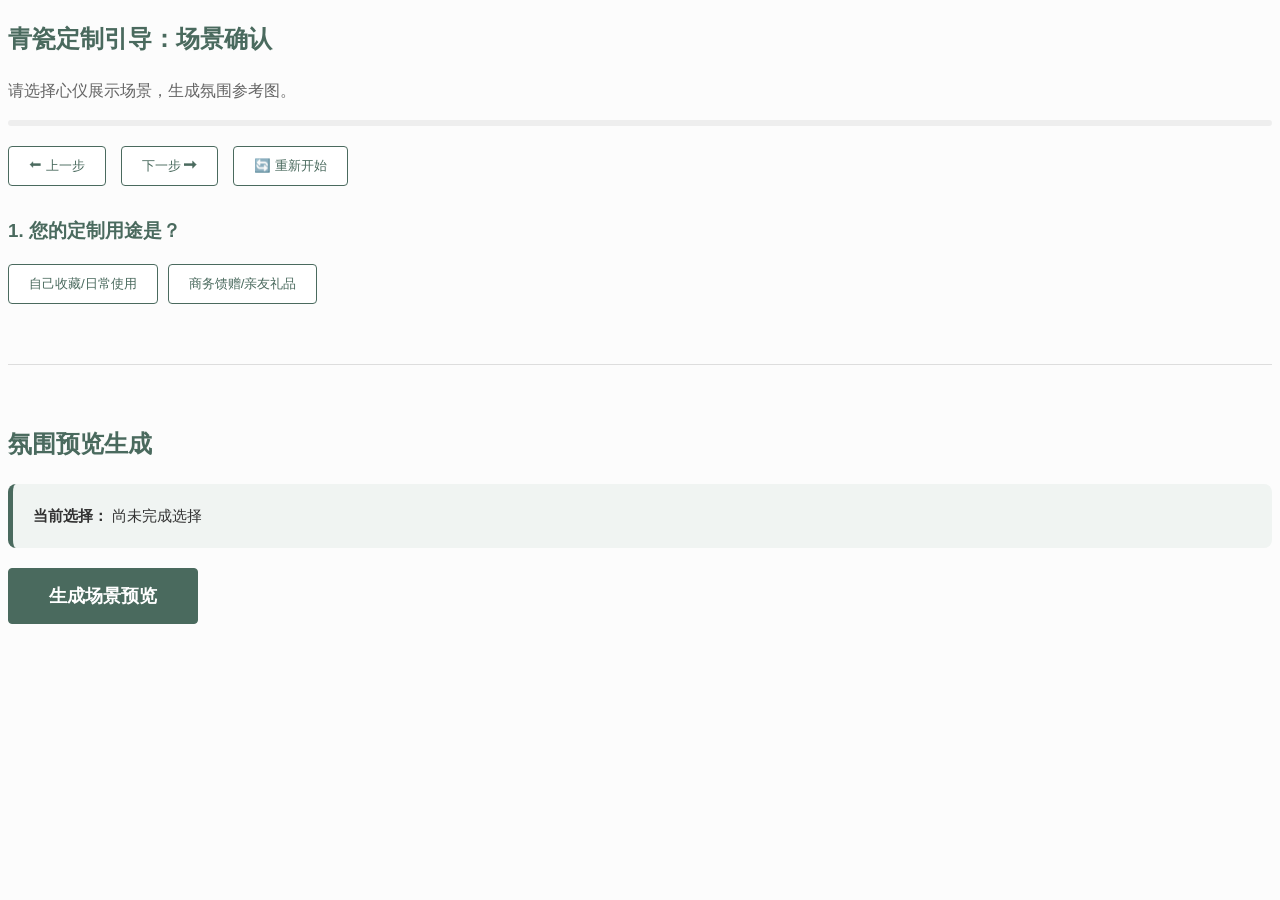
==== index.html @ 71ff6ae1 "feat: 修复后端入队阻塞并成功对接 ComfyUI 生成流程" ====
<!DOCTYPE html>
<html lang="zh-CN">
<head>
<meta charset="UTF-8">
<title>青瓷定制 - 场景氛围确认系统</title>
<style>
  :root { --primary-color: #4a6a5e; --bg-color: #fcfcfc; }
  body { font-family: "Microsoft YaHei", sans-serif; padding: 40 :rootpx; background: var(--bg-color); color: #333; line-height: 1.6; }
  h2, h3 { color: var(--primary-color); }
  #progress { width: 100%; height: 6px; background: #eee; border-radius: 10px; margin-bottom: 20px; overflow: hidden; }
  #bar { height: 100%; width: 0%; background: var(--primary-color); transition: 0.5s; }
  .step { display: none; margin-top: 30px; animation: fadeIn 0.4s; }
  .active { display: block; }
  @keyframes fadeIn { from { opacity: 0; transform: translateY(10px); } to { opacity: 1; transform: translateY(0); } }
  #topControls { margin-bottom: 30px; display: flex; gap: 15px; }
  button { padding: 10px 20px; border: 1px solid var(--primary-color); background: white; color: var(--primary-color); cursor: pointer; border-radius: 4px; transition: 0.2s; }
  button:hover { background: var(--primary-color); color: white; }
  .btn-main { background: var(--primary-color); color: white; font-weight: bold; }
  .options-grid { display: flex; gap: 10px; margin-top: 10px; }
  #generator { margin-top: 60px; border-top: 1px solid #ddd; padding-top: 40px; }
  #finalPromptBox { background: #f0f4f2; padding: 20px; border-radius: 8px; border-left: 5px solid var(--primary-color); margin-bottom: 20px; font-size: 15px; }
  #results { display: flex; gap: 25px; flex-wrap: wrap; margin-top: 20px; min-height: 200px; }
  .image-card { background: white; padding: 10px; border-radius: 12px; box-shadow: 0 4px 15px rgba(0,0,0,0.05); text-align: center; }
  .image-card img { width: 400px; height: auto; border-radius: 8px; display: block; margin-bottom: 10px; cursor: zoom-in; }
  #loading { display: none; color: var(--primary-color); font-weight: bold; margin: 20px 0; }
  #modal { display: none; position: fixed; top: 0; left: 0; width: 100%; height: 100%; background: rgba(0,0,0,0.9); justify-content: center; align-items: center; z-index: 1000; }
  #modal img { max-width: 90%; max-height: 90%; border: 2px solid #fff; }
</style>
</head>
<body>

<h2>青瓷定制引导：场景确认</h2>
<p style="color:#666;">请选择心仪展示场景，生成氛围参考图。</p>

<div id="progress"><div id="bar"></div></div>
<div id="topControls">
  <button id="prevBtn" onclick="prevStep()">⬅ 上一步</button>
  <button id="nextBtn" onclick="nextAuto()">下一步 ➡</button>
  <button onclick="resetAll()">🔄 重新开始</button>
</div>

<div class="step active" id="step1">
  <h3>1. 您的定制用途是？</h3>
  <div class="options-grid">
    <button onclick="setChoice('purpose', 'self', '个人收藏', 'step2_pack')">自己收藏/日常使用</button>
    <button onclick="setChoice('purpose', 'gift', '商务礼赠', 'step2_pack')">商务馈赠/亲友礼品</button>
  </div>
</div>

<div class="step" id="step2_pack">
  <h3>2. 您倾向的包装风格？</h3>
  <div class="options-grid">
    <button onclick="setChoice('packaging', 'none', '简约环保', 'step4')">简约包装</button>
    <button onclick="setChoice('packaging', 'simple', '精装礼盒', 'step4')">精装礼盒</button>
    <button onclick="setChoice('packaging', 'premium', '高端木盒', 'step4')">高端定制</button>
  </div>
</div>

<div class="step" id="step4">
  <h3>3. 希望青瓷出现在什么场景？</h3>
  <div class="options-grid">
    <button onclick="setChoice('scene', 'tea room', '中式茶室', 'step5')">中式茶室</button>
    <button onclick="setChoice('scene', 'home', '现代家居', 'step5')">现代家居</button>
    <button onclick="setChoice('scene', 'office', '办公书房', 'step5')">办公书房</button>
    <button onclick="setChoice('scene', 'gallery', '艺术展柜', 'step5')">艺术展柜</button>
  </div>
</div>

<div class="step" id="step5">
  <h3>4. 您追求的整体氛围感？</h3>
  <div class="options-grid">
    <button onclick="setChoice('mood', 'zen', '禅意空灵', null)">禅意 (静谧)</button>
    <button onclick="setChoice('mood', 'warm', '温暖柔和', null)">温暖 (柔和)</button>
    <button onclick="setChoice('mood', 'luxury', '高雅沉稳', null)">高雅 (质感)</button>
  </div>
</div>

<div id="generator">
  <h2>氛围预览生成</h2>
  <div id="finalPromptBox">
    <strong>当前选择：</strong> <span id="summaryText">尚未完成选择</span>
  </div>
  <button class="btn-main" id="genBtn" onclick="generate()" style="padding: 15px 40px; font-size: 18px;">生成场景预览</button>
  <div id="loading">正在渲染参考图，预计 30 秒...</div>
  <div id="results"></div>
</div>

<div id="modal" onclick="closeModal()"><img id="modalImg"></div>

<script>
let steps = ["step1", "step2_pack", "step4", "step5"];
let currentStepIndex = 0;

// 保持扁平结构，增加 label 用于显示
let formData = {
  purpose: "self", purpose_label: "个人收藏",
  packaging: "none", packaging_label: "简约环保",
  scene: "", scene_label: "未选",
  mood: "", mood_label: "未选",
  style: ""
};

function updateProgress() {
  let percent = (currentStepIndex / (steps.length - 1)) * 100;
  document.getElementById("bar").style.width = percent + "%";
  document.getElementById("prevBtn").disabled = currentStepIndex === 0;
}

function showStep(id) {
  document.querySelectorAll(".step").forEach(s => s.classList.remove("active"));
  document.getElementById(id).classList.add("active");
  currentStepIndex = steps.indexOf(id);
  updateProgress();
}

function prevStep() { if (currentStepIndex > 0) showStep(steps[currentStepIndex - 1]); }
function nextAuto() { if (currentStepIndex < steps.length - 1) showStep(steps[currentStepIndex + 1]); }

function setChoice(key, id, label, nextId) {
  formData[key] = id;
  formData[key + "_label"] = label;
  
  if (key === 'mood') {
    const moodMap = {
      "zen": "wabi-sabi, cinematic fog, tea smoke, natural light",
      "warm": "warm glow, golden hour, wooden textures",
      "luxury": "high contrast, studio lighting, elegant reflections"
    };
    formData.style = moodMap[id];
  }
  updateSummary();
  if (nextId) showStep(nextId);
}

function updateSummary() {
  document.getElementById("summaryText").innerText = 
    `用途：${formData.purpose_label} | 包装：${formData.packaging_label} | 场景：${formData.scene_label} | 氛围：${formData.mood_label}`;
}

async function generate() {
  if (!formData.scene || !formData.mood) { alert("请完成所有选择"); return; }
  const genBtn = document.getElementById("genBtn");
  const resultsDiv = document.getElementById("results");
  genBtn.disabled = true;
  document.getElementById("loading").style.display = "block";
  resultsDiv.innerHTML = "";

  try {
    const res = await fetch("http://127.0.0.1:8000/generate", {
      method: "POST",
      headers: { "Content-Type": "application/json" },
      body: JSON.stringify({
        scene: formData.scene,
        mood: formData.mood,
        packaging: formData.packaging,
        style: formData.style,
        purpose: formData.purpose,
        batch: 3
      })
    });
    const data = await res.json();
    if (!data.images || data.images.length === 0) { alert("生成失败"); return; }

    data.images.forEach((url, index) => {
      const card = document.createElement("div");
      card.className = "image-card";
      const img = document.createElement("img");
      const proxyUrl = `http://127.0.0.1:8000/download?url=${encodeURIComponent(url)}&t=${Date.now()}`;
      img.src = proxyUrl;
      img.onclick = () => { document.getElementById("modalImg").src = proxyUrl; document.getElementById("modal").style.display = "flex"; };
      const btn = document.createElement("button");
      btn.innerText = (index === 1 && formData.packaging !== 'none') ? "确认包装方案" : "确认此场景";
      card.appendChild(img);
      card.appendChild(btn);
      resultsDiv.appendChild(card);
    });
  } catch (e) { alert("服务未开启"); } finally { genBtn.disabled = false; document.getElementById("loading").style.display = "none"; }
}
function closeModal() { document.getElementById("modal").style.display = "none"; }
function resetAll() { location.reload(); }
</script>
</body>
</html>
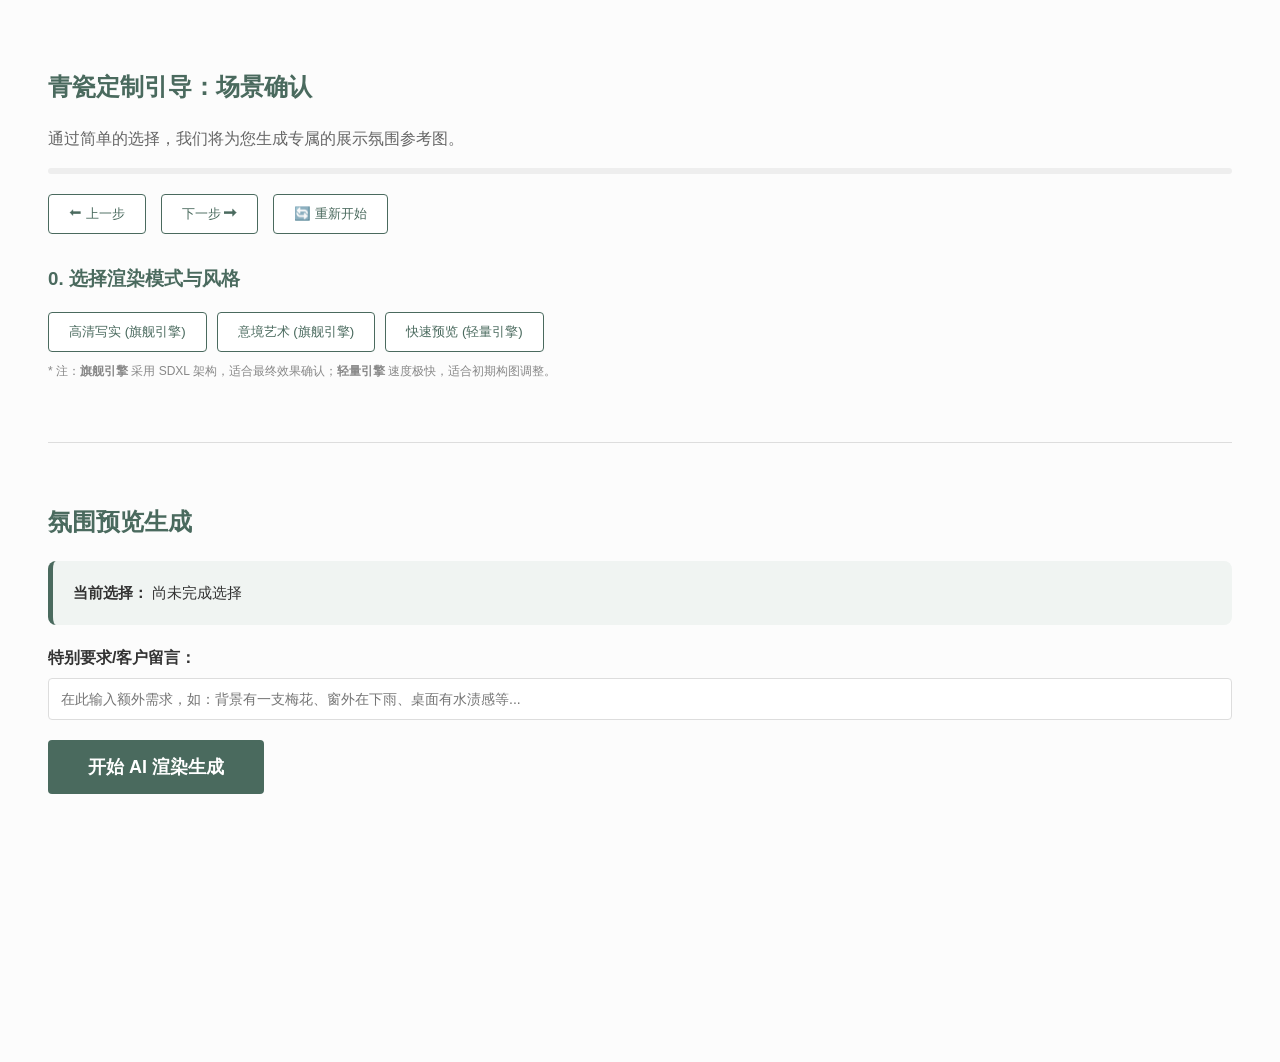
==== commit d68614c0: "[200~feat: upgrade to SDXL architecture and optimize lighting/logic consistency" ====
--- a/index.html
+++ b/index.html
@@ -5,7 +5,7 @@
 <title>青瓷定制 - 场景氛围确认系统</title>
 <style>
   :root { --primary-color: #4a6a5e; --bg-color: #fcfcfc; }
-  body { font-family: "Microsoft YaHei", sans-serif; padding: 40 :rootpx; background: var(--bg-color); color: #333; line-height: 1.6; }
+  body { font-family: "Microsoft YaHei", sans-serif; padding: 40px; background: var(--bg-color); color: #333; line-height: 1.6; }
   h2, h3 { color: var(--primary-color); }
   #progress { width: 100%; height: 6px; background: #eee; border-radius: 10px; margin-bottom: 20px; overflow: hidden; }
   #bar { height: 100%; width: 0%; background: var(--primary-color); transition: 0.5s; }
@@ -15,7 +15,7 @@
   #topControls { margin-bottom: 30px; display: flex; gap: 15px; }
   button { padding: 10px 20px; border: 1px solid var(--primary-color); background: white; color: var(--primary-color); cursor: pointer; border-radius: 4px; transition: 0.2s; }
   button:hover { background: var(--primary-color); color: white; }
-  .btn-main { background: var(--primary-color); color: white; font-weight: bold; }
+  .btn-main { background: var(--primary-color); color: white; font-weight: bold; border: none; }
   .options-grid { display: flex; gap: 10px; margin-top: 10px; }
   #generator { margin-top: 60px; border-top: 1px solid #ddd; padding-top: 40px; }
   #finalPromptBox { background: #f0f4f2; padding: 20px; border-radius: 8px; border-left: 5px solid var(--primary-color); margin-bottom: 20px; font-size: 15px; }
@@ -25,21 +25,38 @@
   #loading { display: none; color: var(--primary-color); font-weight: bold; margin: 20px 0; }
   #modal { display: none; position: fixed; top: 0; left: 0; width: 100%; height: 100%; background: rgba(0,0,0,0.9); justify-content: center; align-items: center; z-index: 1000; }
   #modal img { max-width: 90%; max-height: 90%; border: 2px solid #fff; }
+  
+  /* 留言框样式 */
+  .custom-area { margin: 20px 0; }
+  #customInput { width: 100%; padding: 12px; border: 1px solid #ddd; border-radius: 4px; font-size: 14px; box-sizing: border-box; }
 </style>
 </head>
 <body>
 
 <h2>青瓷定制引导：场景确认</h2>
-<p style="color:#666;">请选择心仪展示场景，生成氛围参考图。</p>
+<p style="color:#666;">通过简单的选择，我们将为您生成专属的展示氛围参考图。</p>
 
 <div id="progress"><div id="bar"></div></div>
+
 <div id="topControls">
   <button id="prevBtn" onclick="prevStep()">⬅ 上一步</button>
   <button id="nextBtn" onclick="nextAuto()">下一步 ➡</button>
   <button onclick="resetAll()">🔄 重新开始</button>
 </div>
 
-<div class="step active" id="step1">
+<div class="step active" id="step0">
+  <h3>0. 选择渲染模式与风格</h3>
+  <div class="options-grid">
+    <button onclick="setChoice('model_type', 'realistic', '高清写实', 'step1')">高清写实 (旗舰引擎)</button>
+    <button onclick="setChoice('model_type', 'artistic', '意境艺术', 'step1')">意境艺术 (旗舰引擎)</button>
+    <button onclick="setChoice('model_type', 'fast', '快速预览', 'step1')">快速预览 (轻量引擎)</button>
+  </div>
+  <p style="font-size: 12px; color: #888; margin-top: 10px;">
+    * 注：<b>旗舰引擎</b> 采用 SDXL 架构，适合最终效果确认；<b>轻量引擎</b> 速度极快，适合初期构图调整。
+  </p>
+</div>
+
+<div class="step" id="step1">
   <h3>1. 您的定制用途是？</h3>
   <div class="options-grid">
     <button onclick="setChoice('purpose', 'self', '个人收藏', 'step2_pack')">自己收藏/日常使用</button>
@@ -77,22 +94,32 @@
 
 <div id="generator">
   <h2>氛围预览生成</h2>
+  
   <div id="finalPromptBox">
     <strong>当前选择：</strong> <span id="summaryText">尚未完成选择</span>
   </div>
-  <button class="btn-main" id="genBtn" onclick="generate()" style="padding: 15px 40px; font-size: 18px;">生成场景预览</button>
-  <div id="loading">正在渲染参考图，预计 30 秒...</div>
+
+  <div class="custom-area">
+    <label style="font-weight: bold; display: block; margin-bottom: 8px;">特别要求/客户留言：</label>
+    <input type="text" id="customInput" placeholder="在此输入额外需求，如：背景有一支梅花、窗外在下雨、桌面有水渍感等...">
+  </div>
+
+  <button class="btn-main" id="genBtn" onclick="generate()" style="padding: 15px 40px; font-size: 18px;">开始 AI 渲染生成</button>
+  
+  <div id="loading">AI 正在根据您的选择进行多场景渲染，预计需要 30 秒，请稍候...</div>
   <div id="results"></div>
 </div>
 
 <div id="modal" onclick="closeModal()"><img id="modalImg"></div>
 
 <script>
-let steps = ["step1", "step2_pack", "step4", "step5"];
+// 更新后的步骤数组，包含 step0
+let steps = ["step0", "step1", "step2_pack", "step4", "step5"];
 let currentStepIndex = 0;
 
-// 保持扁平结构，增加 label 用于显示
 let formData = {
+  model_type: "realistic", 
+  model_label: "写实摄影",
   purpose: "self", purpose_label: "个人收藏",
   packaging: "none", packaging_label: "简约环保",
   scene: "", scene_label: "未选",
@@ -104,6 +131,7 @@
   let percent = (currentStepIndex / (steps.length - 1)) * 100;
   document.getElementById("bar").style.width = percent + "%";
   document.getElementById("prevBtn").disabled = currentStepIndex === 0;
+  document.getElementById("nextBtn").disabled = currentStepIndex === steps.length - 1;
 }
 
 function showStep(id) {
@@ -122,25 +150,30 @@
   
   if (key === 'mood') {
     const moodMap = {
-      "zen": "wabi-sabi, cinematic fog, tea smoke, natural light",
+      "zen": "wabi-sabi, cinematic fog, tea smoke",
       "warm": "warm glow, golden hour, wooden textures",
       "luxury": "high contrast, studio lighting, elegant reflections"
     };
     formData.style = moodMap[id];
   }
+  
   updateSummary();
   if (nextId) showStep(nextId);
 }
 
 function updateSummary() {
-  document.getElementById("summaryText").innerText = 
-    `用途：${formData.purpose_label} | 包装：${formData.packaging_label} | 场景：${formData.scene_label} | 氛围：${formData.mood_label}`;
+  // 正确体现模型风格的数据
+  const summary = `风格：${formData.model_label} | 用途：${formData.purpose_label} | 包装：${formData.packaging_label} | 场景：${formData.scene_label} | 氛围：${formData.mood_label}`;
+  document.getElementById("summaryText").innerText = summary;
 }
 
 async function generate() {
-  if (!formData.scene || !formData.mood) { alert("请完成所有选择"); return; }
+  if (!formData.scene || !formData.mood) { alert("请完成前方的定制引导步骤"); return; }
+  
   const genBtn = document.getElementById("genBtn");
   const resultsDiv = document.getElementById("results");
+  const customTxt = document.getElementById("customInput").value;
+
   genBtn.disabled = true;
   document.getElementById("loading").style.display = "block";
   resultsDiv.innerHTML = "";
@@ -150,34 +183,55 @@
       method: "POST",
       headers: { "Content-Type": "application/json" },
       body: JSON.stringify({
-        scene: formData.scene,
-        mood: formData.mood,
-        packaging: formData.packaging,
-        style: formData.style,
-        purpose: formData.purpose,
-        batch: 3
-      })
+          model_type: formData.model_type,
+          scene: formData.scene,
+          mood: formData.mood,
+          packaging: formData.packaging,
+          style: formData.style,
+          purpose: formData.purpose,
+          custom: customTxt, // 发送留言数据
+          batch: 3
+        })
     });
+    
     const data = await res.json();
-    if (!data.images || data.images.length === 0) { alert("生成失败"); return; }
+    if (!data.images || data.images.length === 0) { alert("生成超时或后端未响应"); return; }
 
     data.images.forEach((url, index) => {
       const card = document.createElement("div");
       card.className = "image-card";
+      
       const img = document.createElement("img");
       const proxyUrl = `http://127.0.0.1:8000/download?url=${encodeURIComponent(url)}&t=${Date.now()}`;
       img.src = proxyUrl;
-      img.onclick = () => { document.getElementById("modalImg").src = proxyUrl; document.getElementById("modal").style.display = "flex"; };
+      img.title = "点击查看高清图";
+      img.onclick = () => { 
+        document.getElementById("modalImg").src = proxyUrl; 
+        document.getElementById("modal").style.display = "flex"; 
+      };
+      
       const btn = document.createElement("button");
-      btn.innerText = (index === 1 && formData.packaging !== 'none') ? "确认包装方案" : "确认此场景";
+      btn.className = "btn-main";
+      btn.style.marginTop = "10px";
+      btn.innerText = (index === 1 && formData.packaging !== 'none') ? "选定包装方案" : "选定此场景";
+      
       card.appendChild(img);
       card.appendChild(btn);
       resultsDiv.appendChild(card);
     });
-  } catch (e) { alert("服务未开启"); } finally { genBtn.disabled = false; document.getElementById("loading").style.display = "none"; }
-}
+  } catch (e) { 
+    alert("连接失败，请检查后端 Python 服务是否运行"); 
+  } finally { 
+    genBtn.disabled = false; 
+    document.getElementById("loading").style.display = "none"; 
+  }
+}
+
 function closeModal() { document.getElementById("modal").style.display = "none"; }
-function resetAll() { location.reload(); }
+function resetAll() { if(confirm("确定要重置所有选项吗？")) location.reload(); }
+
+// 初始化进度条
+updateProgress();
 </script>
 </body>
 </html>
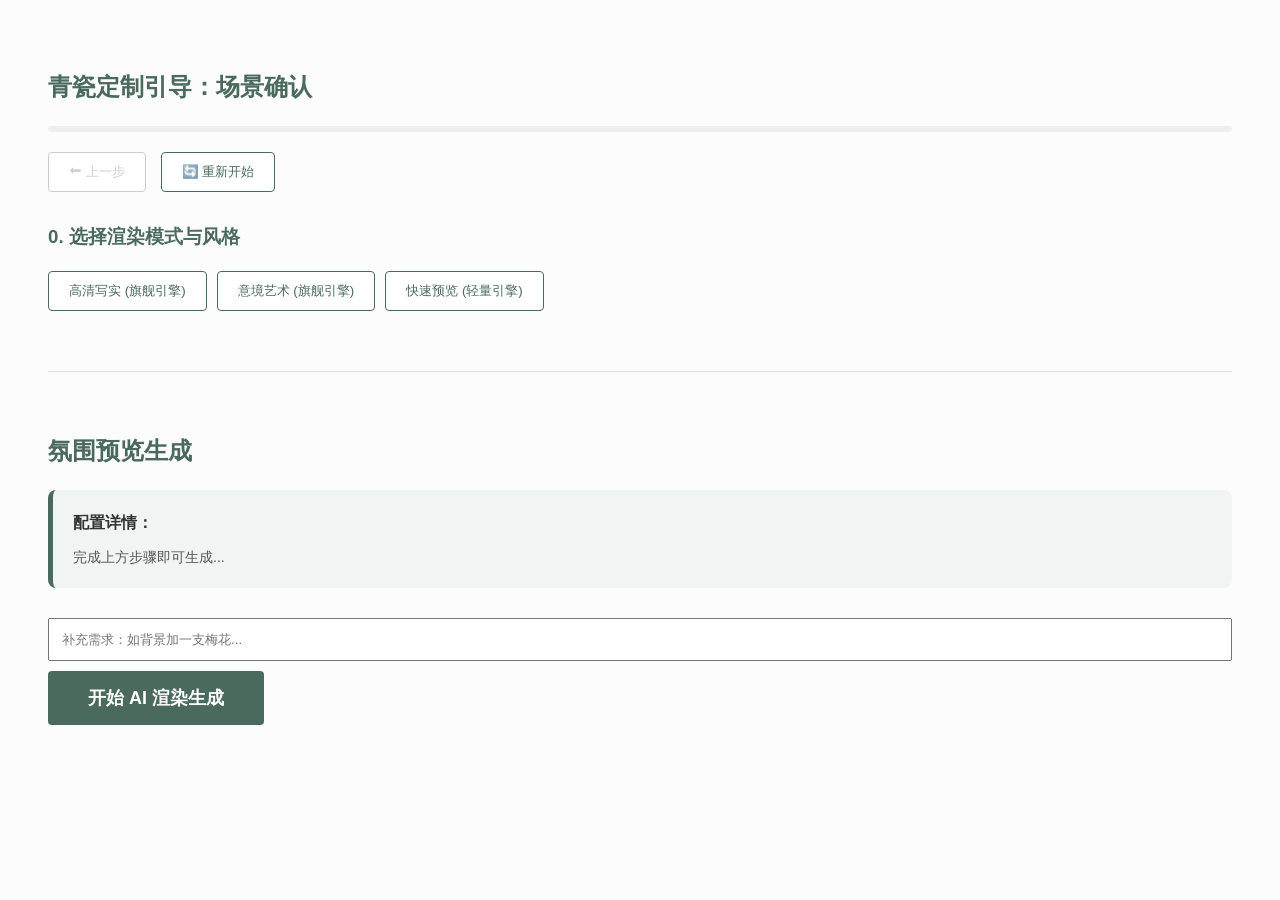
==== commit 628de8da: "feat: implement dynamic scene-mood mapping and automated prompt engine" ====
--- a/index.html
+++ b/index.html
@@ -9,38 +9,33 @@
   h2, h3 { color: var(--primary-color); }
   #progress { width: 100%; height: 6px; background: #eee; border-radius: 10px; margin-bottom: 20px; overflow: hidden; }
   #bar { height: 100%; width: 0%; background: var(--primary-color); transition: 0.5s; }
-  .step { display: none; margin-top: 30px; animation: fadeIn 0.4s; }
+  .step { display: none; margin-top: 30px; animation: fadeIn 0.3s; }
   .active { display: block; }
-  @keyframes fadeIn { from { opacity: 0; transform: translateY(10px); } to { opacity: 1; transform: translateY(0); } }
+  @keyframes fadeIn { from { opacity: 0; } to { opacity: 1; } }
   #topControls { margin-bottom: 30px; display: flex; gap: 15px; }
-  button { padding: 10px 20px; border: 1px solid var(--primary-color); background: white; color: var(--primary-color); cursor: pointer; border-radius: 4px; transition: 0.2s; }
+  button { padding: 10px 20px; border: 1px solid var(--primary-color); background: white; color: var(--primary-color); cursor: pointer; border-radius: 4px; }
   button:hover { background: var(--primary-color); color: white; }
+  button:disabled { border-color: #ccc; color: #ccc; cursor: not-allowed; }
   .btn-main { background: var(--primary-color); color: white; font-weight: bold; border: none; }
-  .options-grid { display: flex; gap: 10px; margin-top: 10px; }
+  .options-grid { display: flex; gap: 10px; margin-top: 10px; flex-wrap: wrap; }
   #generator { margin-top: 60px; border-top: 1px solid #ddd; padding-top: 40px; }
-  #finalPromptBox { background: #f0f4f2; padding: 20px; border-radius: 8px; border-left: 5px solid var(--primary-color); margin-bottom: 20px; font-size: 15px; }
-  #results { display: flex; gap: 25px; flex-wrap: wrap; margin-top: 20px; min-height: 200px; }
-  .image-card { background: white; padding: 10px; border-radius: 12px; box-shadow: 0 4px 15px rgba(0,0,0,0.05); text-align: center; }
-  .image-card img { width: 400px; height: auto; border-radius: 8px; display: block; margin-bottom: 10px; cursor: zoom-in; }
-  #loading { display: none; color: var(--primary-color); font-weight: bold; margin: 20px 0; }
-  #modal { display: none; position: fixed; top: 0; left: 0; width: 100%; height: 100%; background: rgba(0,0,0,0.9); justify-content: center; align-items: center; z-index: 1000; }
-  #modal img { max-width: 90%; max-height: 90%; border: 2px solid #fff; }
-  
-  /* 留言框样式 */
-  .custom-area { margin: 20px 0; }
-  #customInput { width: 100%; padding: 12px; border: 1px solid #ddd; border-radius: 4px; font-size: 14px; box-sizing: border-box; }
+  #finalPromptBox { background: #f0f4f2; padding: 20px; border-radius: 8px; border-left: 5px solid var(--primary-color); margin-bottom: 20px; }
+  .quantity-row { display: flex; justify-content: space-between; align-items: center; margin-bottom: 8px; padding: 10px; background: #fff; border-radius: 6px; border: 1px solid #eee; }
+  .counter input { width: 40px; text-align: center; border: 1px solid #ddd; margin: 0 5px; }
+  #results { display: flex; gap: 20px; flex-wrap: wrap; margin-top: 20px; }
+  .image-card { background: white; padding: 10px; border-radius: 8px; box-shadow: 0 4px 10px rgba(0,0,0,0.1); width: 400px; }
+  .image-card img { width: 100%; border-radius: 4px; }
+  .badge { background: var(--primary-color); color: white; padding: 2px 6px; border-radius: 3px; font-size: 12px; margin-right: 5px; }
+  .row-selected { border-color: var(--primary-color) !important; background: #f0f4f2 !important; }
 </style>
 </head>
 <body>
 
 <h2>青瓷定制引导：场景确认</h2>
-<p style="color:#666;">通过简单的选择，我们将为您生成专属的展示氛围参考图。</p>
-
 <div id="progress"><div id="bar"></div></div>
 
 <div id="topControls">
-  <button id="prevBtn" onclick="prevStep()">⬅ 上一步</button>
-  <button id="nextBtn" onclick="nextAuto()">下一步 ➡</button>
+  <button id="prevBtn" onclick="popStep()" disabled>⬅ 上一步</button>
   <button onclick="resetAll()">🔄 重新开始</button>
 </div>
 
@@ -51,187 +46,289 @@
     <button onclick="setChoice('model_type', 'artistic', '意境艺术', 'step1')">意境艺术 (旗舰引擎)</button>
     <button onclick="setChoice('model_type', 'fast', '快速预览', 'step1')">快速预览 (轻量引擎)</button>
   </div>
-  <p style="font-size: 12px; color: #888; margin-top: 10px;">
-    * 注：<b>旗舰引擎</b> 采用 SDXL 架构，适合最终效果确认；<b>轻量引擎</b> 速度极快，适合初期构图调整。
-  </p>
 </div>
 
 <div class="step" id="step1">
   <h3>1. 您的定制用途是？</h3>
   <div class="options-grid">
-    <button onclick="setChoice('purpose', 'self', '个人收藏', 'step2_pack')">自己收藏/日常使用</button>
-    <button onclick="setChoice('purpose', 'gift', '商务礼赠', 'step2_pack')">商务馈赠/亲友礼品</button>
-  </div>
-</div>
-
-<div class="step" id="step2_pack">
-  <h3>2. 您倾向的包装风格？</h3>
+    <button onclick="setChoice('purpose', 'personal', '个人自用', 'step_category')">个人自用</button>
+    <button onclick="setChoice('purpose', 'gift', '商务馈赠', 'step2_gift')">商务馈赠</button>
+  </div>
+</div>
+
+<div class="step" id="step_category">
+  <h3>1.5 选择定制类别</h3>
   <div class="options-grid">
-    <button onclick="setChoice('packaging', 'none', '简约环保', 'step4')">简约包装</button>
-    <button onclick="setChoice('packaging', 'simple', '精装礼盒', 'step4')">精装礼盒</button>
-    <button onclick="setChoice('packaging', 'premium', '高端木盒', 'step4')">高端定制</button>
+    <button onclick="selectCategory('dinnerware', '精美餐具')">精美餐具</button>
+    <button onclick="selectCategory('tea', '专业茶具')">专业茶具</button>
+    <button onclick="selectCategory('coffee', '现代咖啡具')">现代咖啡具</button>
+    <button onclick="selectCategory('decor', '家居摆设')">家居摆设</button>
+  </div>
+</div>
+
+<div class="step" id="step_quantity">
+  <h3 id="qtyTitle">定制清单明细</h3>
+  <div id="constraintHint" style="display:none; background: #fffbe6; border: 1px solid #ffe58f; padding: 10px; border-radius: 4px; font-size: 13px; margin-bottom: 15px; color: #856404;">
+    ⚠️ <b>系统提示：</b> 为了确保 AI 场景渲染的构图准确性，“家居摆设”类目每次仅支持单件定制。
+  </div>
+  <div id="quantityContainer" style="max-width: 450px; margin-bottom: 20px; max-height: 400px; overflow-y: auto;"></div>
+  <button class="btn-main" onclick="pushStep('step4')">下一步：确认场景 ➔</button>
+</div>
+
+<div class="step" id="step2_gift">
+  <h3>2. 请选择包装风格</h3>
+  <div class="options-grid">
+    <button onclick="setChoice('packaging', '1', '简易纸盒', 'step4')">简易纸盒</button>
+    <button onclick="setChoice('packaging', '2', '精装礼盒', 'step4')">精装礼盒</button>
+    <button onclick="setChoice('packaging', '3', '高端木盒', 'step4')">高端木盒</button>
   </div>
 </div>
 
 <div class="step" id="step4">
-  <h3>3. 希望青瓷出现在什么场景？</h3>
-  <div class="options-grid">
-    <button onclick="setChoice('scene', 'tea room', '中式茶室', 'step5')">中式茶室</button>
-    <button onclick="setChoice('scene', 'home', '现代家居', 'step5')">现代家居</button>
-    <button onclick="setChoice('scene', 'office', '办公书房', 'step5')">办公书房</button>
-    <button onclick="setChoice('scene', 'gallery', '艺术展柜', 'step5')">艺术展柜</button>
-  </div>
+  <h3>3. 确认摆放位置</h3>
+  <div style="font-size: 13px; color: #666; margin-bottom: 15px;">* 针对您的选择，推荐以下陈设方案：</div>
+  <div class="options-grid" id="sceneOptions"></div>
 </div>
 
 <div class="step" id="step5">
   <h3>4. 您追求的整体氛围感？</h3>
-  <div class="options-grid">
-    <button onclick="setChoice('mood', 'zen', '禅意空灵', null)">禅意 (静谧)</button>
-    <button onclick="setChoice('mood', 'warm', '温暖柔和', null)">温暖 (柔和)</button>
-    <button onclick="setChoice('mood', 'luxury', '高雅沉稳', null)">高雅 (质感)</button>
-  </div>
+  <div class="options-grid" id="moodOptions"></div>
 </div>
 
 <div id="generator">
   <h2>氛围预览生成</h2>
-  
   <div id="finalPromptBox">
-    <strong>当前选择：</strong> <span id="summaryText">尚未完成选择</span>
-  </div>
-
-  <div class="custom-area">
-    <label style="font-weight: bold; display: block; margin-bottom: 8px;">特别要求/客户留言：</label>
-    <input type="text" id="customInput" placeholder="在此输入额外需求，如：背景有一支梅花、窗外在下雨、桌面有水渍感等...">
-  </div>
-
+    <strong>配置详情：</strong>
+    <div id="summaryDetail" style="margin-top:10px; font-size:14px; color:#555;">完成上方步骤即可生成...</div>
+  </div>
+  <input type="text" id="customInput" style="width:100%; padding:12px; margin:10px 0; box-sizing:border-box;" placeholder="补充需求：如背景加一支梅花...">
   <button class="btn-main" id="genBtn" onclick="generate()" style="padding: 15px 40px; font-size: 18px;">开始 AI 渲染生成</button>
-  
-  <div id="loading">AI 正在根据您的选择进行多场景渲染，预计需要 30 秒，请稍候...</div>
+  <div id="loading" style="display:none; color:var(--primary-color); margin:20px 0; font-weight:bold;">AI 正在渲染中...</div>
   <div id="results"></div>
 </div>
 
-<div id="modal" onclick="closeModal()"><img id="modalImg"></div>
-
 <script>
-// 更新后的步骤数组，包含 step0
-let steps = ["step0", "step1", "step2_pack", "step4", "step5"];
-let currentStepIndex = 0;
-
+let historyStack = ["step0"]; 
 let formData = {
-  model_type: "realistic", 
-  model_label: "写实摄影",
-  purpose: "self", purpose_label: "个人收藏",
-  packaging: "none", packaging_label: "简约环保",
-  scene: "", scene_label: "未选",
-  mood: "", mood_label: "未选",
+  model_type: "realistic", model_label: "高清写实",
+  purpose: "", purpose_label: "",
+  category: "dinnerware", category_label: "",
+  items: {},
+  scene: "", scene_label: "未选择", scene_prompt: "",
+  mood: "", mood_label: "未选择",
+  packaging: "none", packaging_label: "系统默认",
   style: ""
 };
 
-function updateProgress() {
-  let percent = (currentStepIndex / (steps.length - 1)) * 100;
-  document.getElementById("bar").style.width = percent + "%";
-  document.getElementById("prevBtn").disabled = currentStepIndex === 0;
-  document.getElementById("nextBtn").disabled = currentStepIndex === steps.length - 1;
-}
-
-function showStep(id) {
-  document.querySelectorAll(".step").forEach(s => s.classList.remove("active"));
-  document.getElementById(id).classList.add("active");
-  currentStepIndex = steps.indexOf(id);
-  updateProgress();
-}
-
-function prevStep() { if (currentStepIndex > 0) showStep(steps[currentStepIndex - 1]); }
-function nextAuto() { if (currentStepIndex < steps.length - 1) showStep(steps[currentStepIndex + 1]); }
+const categoryDefaults = {
+    "dinnerware": [
+        {id:"dinner_plate", l:"大盘", d:6}, {id:"medium_plate", l:"中盘", d:6},
+        {id:"bowl", l:"碗", d:6}, {id:"sauce_dish", l:"味碟", d:6}, {id:"large_pot", l:"大盆", d:1}
+    ],
+    "tea": [
+        {id:"teapot", l:"茶壶", d:1}, {id:"gaiwan", l:"盖碗", d:1}, {id:"fair_cup", l:"公道杯", d:1},
+        {id:"tea_cup", l:"品茗杯", d:6}, {id:"tea_sea", l:"茶海", d:1}, {id:"tea_tray", l:"茶盘", d:1},
+        {id:"tea_wash", l:"茶洗", d:1}, {id:"incense_burner", l:"薰香炉", d:1}
+    ],
+    "coffee": [
+        {id:"coffee_pot", l:"咖啡壶", d:1}, {id:"coffee_cup", l:"咖啡杯碟", d:2}, {id:"mug", l:"马克杯(Mug)", d:2}
+    ],
+    "decor": [
+        {id:"vase", l:"精美花瓶", d:1}, 
+        {id:"lamp", l:"艺术台灯", d:0}, 
+        {id:"plaque", l:"刻花瓷版画", d:0}, 
+        {id:"sculpture", l:"青瓷雕塑", d:0}
+    ]
+};
+
+const sceneMapping = {
+    "dinnerware": [
+        { id: "grand_round", label: "中餐大圆桌", p: "on a large traditional Chinese round dining table, luxury setting" },
+        { id: "long_table", label: "西餐长桌", p: "on a minimalist modern long dining table" },
+        { id: "square_table", label: "温馨方桌", p: "on a cozy family square wooden table" }
+    ],
+    "tea": [
+        { id: "tatami", label: "禅茶室 (榻榻米)", p: "on a low Japanese tatami tea table, garden background" },
+        { id: "master_desk", label: "专业茶台", p: "on a professional stone or wood tea ceremony table" },
+        { id: "desk_corner", label: "单人书室", p: "on a scholar's wooden desk corner" }
+    ],
+    "coffee": [
+        { id: "cafe_corner", label: "现代咖啡角", p: "in a bright minimalist cafe corner" },
+        { id: "office_desk", label: "办公位", p: "on a clean professional office desk" }
+    ],
+    "decor": {
+        "vase": [{ id: "vase_scene", label: "条案/几页 (屏风前)", p: "on a traditional Chinese console table, silk screen background" }],
+        "lamp": [{ id: "lamp_scene", label: "卧室床头", p: "on a minimalist bedside table, soft interior lighting" }],
+        "plaque": [{ id: "plaque_scene", label: "博古架/挂墙", p: "displayed on a luxury wooden gallery shelf" }],
+        "sculpture": [{ id: "sculpture_scene", label: "玄关展示", p: "placed in a high-end foyer entrance cabinet" }]
+    }
+};
+
+// 重点：优化后的氛围映射
+const moodMapping = {
+    "dinnerware": [
+        { id: "m1", label: "家庭聚餐 (温暖)", s: "warm family gathering atmosphere, soft yellow lighting, reunion feel" },
+        { id: "m2", label: "宴请宾客 (高雅)", s: "elegant banquet lighting, high-end hotel restaurant vibe, luxury" },
+        { id: "m3", label: "家居日常 (轻松)", s: "casual daily life atmosphere, bright natural daylight, simple lifestyle" }
+    ],
+    "tea": [
+        { id: "m4", label: "禅意静思 (静谧)", s: "zen silence, wabi-sabi style, shadows of bamboo, morning mist" },
+        { id: "m5", label: "茶艺表演 (高雅)", s: "formal tea ceremony style, theatrical lighting, sophisticated" },
+        { id: "m6", label: "亲友茶会 (温暖)", s: "friendly gathering, relaxed tea time, warm and cozy social vibe" }
+    ],
+    "coffee": [
+        { id: "m7", label: "家庭温馨", s: "homey morning coffee vibe, soft focus background, comfortable" },
+        { id: "m8", label: "办公高级", s: "modern executive office style, sharp professional lighting" },
+        { id: "m9", label: "单人随意", s: "solitary relaxing moment, cinematic moody light, personal time" }
+    ],
+    "decor": [
+        { id: "m10", label: "中式装饰", s: "traditional Chinese aesthetic, ink wash style, classic heritage" },
+        { id: "m11", label: "西式装饰", s: "modern western interior design, minimalist, clean lines" },
+        { id: "m12", label: "日韩装饰", s: "Muji style, natural wood, zen minimalist, soft tones" },
+        { id: "m13", label: "美式装饰", s: "American classic interior, retro luxury, heavy wood textures" }
+    ]
+};
+
+function pushStep(nextId) {
+    if (!nextId) return;
+
+    // 动态生成场景选项
+    if (nextId === 'step4') {
+        const grid = document.getElementById("sceneOptions");
+        grid.innerHTML = "";
+        let scenes = (formData.category === 'decor') ? 
+            (sceneMapping.decor[Object.keys(formData.items).find(k => formData.items[k] > 0)] || []) : 
+            (sceneMapping[formData.category] || []);
+        
+        scenes.forEach(s => {
+            const btn = document.createElement("button");
+            btn.innerText = s.label;
+            btn.onclick = () => { formData.scene_prompt = s.p; setChoice('scene', s.id, s.label, 'step5'); };
+            grid.appendChild(btn);
+        });
+    }
+
+    // 动态生成氛围选项
+    if (nextId === 'step5') {
+        const grid = document.getElementById("moodOptions");
+        grid.innerHTML = "";
+        let moods = moodMapping[formData.category] || moodMapping["dinnerware"];
+        moods.forEach(m => {
+            const btn = document.createElement("button");
+            btn.innerText = m.label;
+            btn.onclick = () => { formData.style = m.s; setChoice('mood', m.id, m.label, null); };
+            grid.appendChild(btn);
+        });
+    }
+
+    document.querySelectorAll(".step").forEach(s => s.classList.remove("active"));
+    document.getElementById(nextId).classList.add("active");
+    if (historyStack[historyStack.length - 1] !== nextId) historyStack.push(nextId);
+    updateUI();
+}
+
+function popStep() {
+    if (historyStack.length <= 1) return;
+    historyStack.pop(); 
+    document.querySelectorAll(".step").forEach(s => s.classList.remove("active"));
+    document.getElementById(historyStack[historyStack.length - 1]).classList.add("active");
+    updateUI();
+}
+
+function updateUI() {
+    document.getElementById("prevBtn").disabled = historyStack.length <= 1;
+    document.getElementById("bar").style.width = (historyStack.length / 6) * 100 + "%";
+    updateSummary();
+}
 
 function setChoice(key, id, label, nextId) {
-  formData[key] = id;
-  formData[key + "_label"] = label;
-  
-  if (key === 'mood') {
-    const moodMap = {
-      "zen": "wabi-sabi, cinematic fog, tea smoke",
-      "warm": "warm glow, golden hour, wooden textures",
-      "luxury": "high contrast, studio lighting, elegant reflections"
-    };
-    formData.style = moodMap[id];
-  }
-  
-  updateSummary();
-  if (nextId) showStep(nextId);
+    formData[key] = id;
+    formData[key + "_label"] = label;
+    if (key === 'model_type') formData.model_label = label;
+    updateSummary();
+    if (nextId) pushStep(nextId);
+}
+
+function selectCategory(id, label) {
+    formData.category = id;
+    formData.category_label = label;
+    formData.items = {};
+    document.getElementById("constraintHint").style.display = (id === 'decor') ? "block" : "none";
+    const cont = document.getElementById("quantityContainer");
+    cont.innerHTML = '';
+    
+    categoryDefaults[id].forEach(item => {
+        if (id !== 'decor') formData.items[item.id] = item.d;
+        const div = document.createElement("div");
+        div.className = "quantity-row";
+        if (id === 'decor') {
+            div.style.cursor = "pointer";
+            div.innerHTML = `<span>${item.l}</span><span style="color:#999;font-size:12px;">点击选择单件</span>`;
+            div.onclick = () => {
+                formData.items = {}; formData.items[item.id] = 1;
+                document.querySelectorAll(".quantity-row").forEach(r => r.classList.remove("row-selected"));
+                div.classList.add("row-selected");
+                updateSummary();
+            };
+        } else {
+            div.innerHTML = `<span>${item.l}</span><div class="counter">
+                <button onclick="changeQty('${item.id}', -1)">-</button>
+                <input id="q_${item.id}" value="${item.d}" readonly>
+                <button onclick="changeQty('${item.id}', 1)">+</button>
+            </div>`;
+        }
+        cont.appendChild(div);
+    });
+    pushStep("step_quantity");
+}
+
+function changeQty(id, delta) {
+    const input = document.getElementById("q_"+id);
+    let v = Math.max(0, parseInt(input.value) + delta);
+    input.value = v;
+    formData.items[id] = v;
+    updateSummary();
 }
 
 function updateSummary() {
-  // 正确体现模型风格的数据
-  const summary = `风格：${formData.model_label} | 用途：${formData.purpose_label} | 包装：${formData.packaging_label} | 场景：${formData.scene_label} | 氛围：${formData.mood_label}`;
-  document.getElementById("summaryText").innerText = summary;
+    const summary = document.getElementById("summaryDetail");
+    let itemStrs = Object.entries(formData.items).filter(([k,v]) => v > 0).map(([k,v]) => {
+        const allItems = Object.values(categoryDefaults).flat();
+        return `${allItems.find(x => x.id === k)?.l} x${v}`;
+    });
+    summary.innerHTML = `
+        <span class="badge">模式</span> <b>${formData.model_label}</b> | 
+        <span class="badge">用途</span> <b>${formData.purpose_label || '未选'}</b><br>
+        <span class="badge">清单</span> ${itemStrs.length > 0 ? itemStrs.join(", ") : "未选择"} <br>
+        <span class="badge">场景</span> ${formData.scene_label} | <span class="badge">氛围</span> ${formData.mood_label}
+    `;
 }
 
 async function generate() {
-  if (!formData.scene || !formData.mood) { alert("请完成前方的定制引导步骤"); return; }
-  
-  const genBtn = document.getElementById("genBtn");
-  const resultsDiv = document.getElementById("results");
-  const customTxt = document.getElementById("customInput").value;
-
-  genBtn.disabled = true;
-  document.getElementById("loading").style.display = "block";
-  resultsDiv.innerHTML = "";
-
-  try {
-    const res = await fetch("http://127.0.0.1:8000/generate", {
-      method: "POST",
-      headers: { "Content-Type": "application/json" },
-      body: JSON.stringify({
-          model_type: formData.model_type,
-          scene: formData.scene,
-          mood: formData.mood,
-          packaging: formData.packaging,
-          style: formData.style,
-          purpose: formData.purpose,
-          custom: customTxt, // 发送留言数据
-          batch: 3
-        })
-    });
-    
-    const data = await res.json();
-    if (!data.images || data.images.length === 0) { alert("生成超时或后端未响应"); return; }
-
-    data.images.forEach((url, index) => {
-      const card = document.createElement("div");
-      card.className = "image-card";
-      
-      const img = document.createElement("img");
-      const proxyUrl = `http://127.0.0.1:8000/download?url=${encodeURIComponent(url)}&t=${Date.now()}`;
-      img.src = proxyUrl;
-      img.title = "点击查看高清图";
-      img.onclick = () => { 
-        document.getElementById("modalImg").src = proxyUrl; 
-        document.getElementById("modal").style.display = "flex"; 
-      };
-      
-      const btn = document.createElement("button");
-      btn.className = "btn-main";
-      btn.style.marginTop = "10px";
-      btn.innerText = (index === 1 && formData.packaging !== 'none') ? "选定包装方案" : "选定此场景";
-      
-      card.appendChild(img);
-      card.appendChild(btn);
-      resultsDiv.appendChild(card);
-    });
-  } catch (e) { 
-    alert("连接失败，请检查后端 Python 服务是否运行"); 
-  } finally { 
-    genBtn.disabled = false; 
-    document.getElementById("loading").style.display = "none"; 
-  }
-}
-
-function closeModal() { document.getElementById("modal").style.display = "none"; }
-function resetAll() { if(confirm("确定要重置所有选项吗？")) location.reload(); }
-
-// 初始化进度条
-updateProgress();
+    if (Object.keys(formData.items).length === 0) { alert("请选择器皿"); return; }
+    const btn = document.getElementById("genBtn");
+    btn.disabled = true;
+    document.getElementById("loading").style.display = "block";
+    try {
+        const res = await fetch("http://127.0.0.1:8000/generate", {
+            method: "POST",
+            headers: { "Content-Type": "application/json" },
+            body: JSON.stringify({ ...formData, mood_label: formData.mood_label, custom: document.getElementById("customInput").value })
+        });
+        const data = await res.json();
+        const resDiv = document.getElementById("results");
+        resDiv.innerHTML = "";
+        data.images.forEach(url => {
+            const card = document.createElement("div");
+            card.className = "image-card";
+            card.innerHTML = `<img src="http://127.0.0.1:8000/download?url=${encodeURIComponent(url)}"><button class="btn-main" style="width:100%; margin-top:10px;">确认设计方案</button>`;
+            resDiv.appendChild(card);
+        });
+    } catch(e) { alert("生成失败，请检查后端服务"); }
+    finally { btn.disabled = false; document.getElementById("loading").style.display = "none"; }
+}
+
+function resetAll() { if(confirm("重置所有选择？")) location.reload(); }
 </script>
 </body>
 </html>
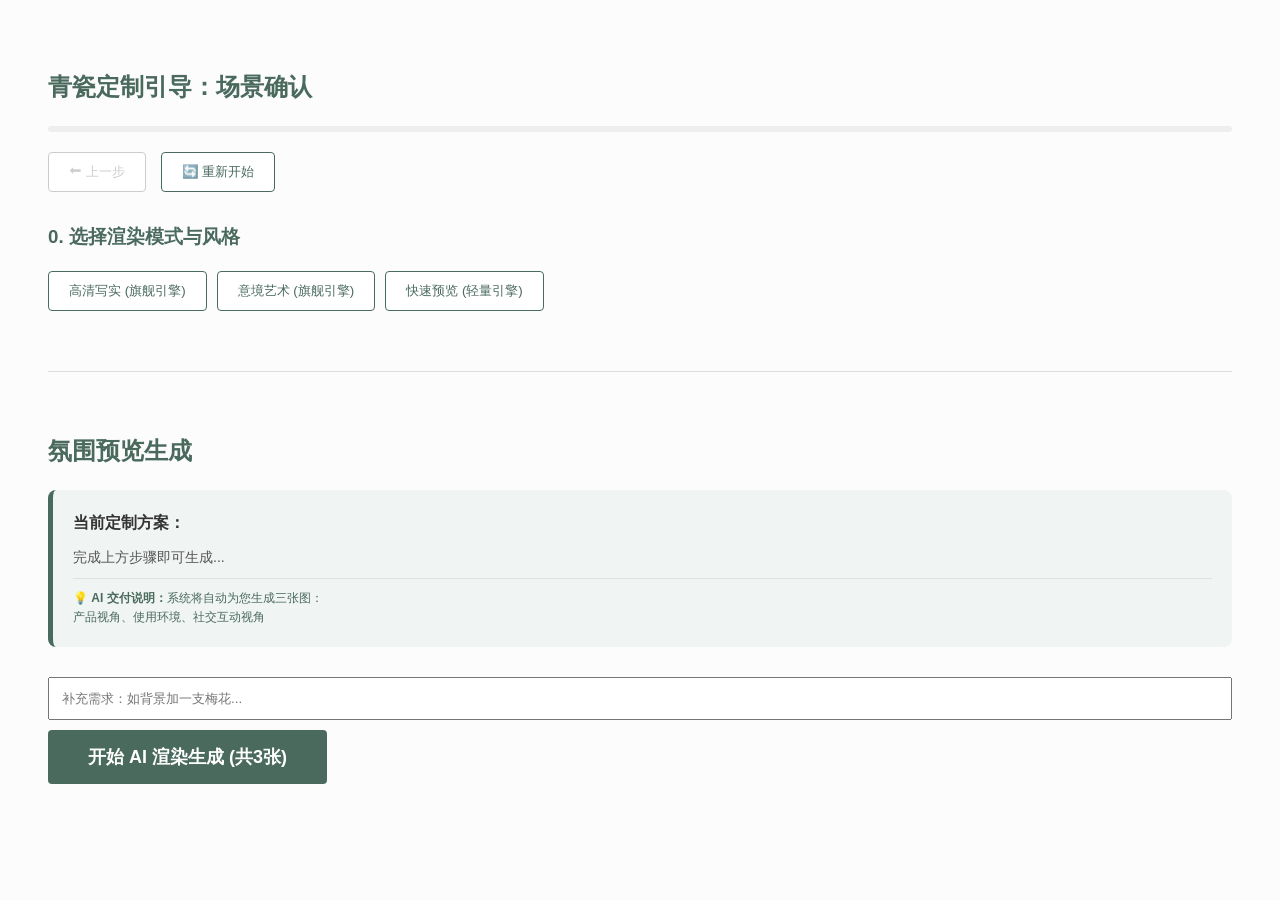
==== commit 3d30c7b5: "feat: upgrade order management system with multi-perspective AI rendering and branded packaging logi" ====
--- a/index.html
+++ b/index.html
@@ -18,6 +18,22 @@
   button:disabled { border-color: #ccc; color: #ccc; cursor: not-allowed; }
   .btn-main { background: var(--primary-color); color: white; font-weight: bold; border: none; }
   .options-grid { display: flex; gap: 10px; margin-top: 10px; flex-wrap: wrap; }
+  
+  /* 包装卡片样式 */
+  .pkg-card { 
+    border: 2px solid #eee; 
+    border-radius: 8px; 
+    cursor: pointer; 
+    width: 220px; 
+    text-align: center; 
+    transition: 0.3s; 
+    background: #fff; 
+    overflow: hidden;
+  }
+  .pkg-card:hover { border-color: var(--primary-color); transform: translateY(-5px); }
+  .pkg-card.selected { border-color: var(--primary-color); background: #f0f4f2; box-shadow: 0 4px 12px rgba(74,106,94,0.2); }
+  .pkg-card img { width: 100%; height: 150px; object-fit: cover; }
+
   #generator { margin-top: 60px; border-top: 1px solid #ddd; padding-top: 40px; }
   #finalPromptBox { background: #f0f4f2; padding: 20px; border-radius: 8px; border-left: 5px solid var(--primary-color); margin-bottom: 20px; }
   .quantity-row { display: flex; justify-content: space-between; align-items: center; margin-bottom: 8px; padding: 10px; background: #fff; border-radius: 6px; border: 1px solid #eee; }
@@ -76,12 +92,22 @@
 </div>
 
 <div class="step" id="step2_gift">
-  <h3>2. 请选择包装风格</h3>
-  <div class="options-grid">
-    <button onclick="setChoice('packaging', '1', '简易纸盒', 'step4')">简易纸盒</button>
-    <button onclick="setChoice('packaging', '2', '精装礼盒', 'step4')">精装礼盒</button>
-    <button onclick="setChoice('packaging', '3', '高端木盒', 'step4')">高端木盒</button>
-  </div>
+  <h3>2. 请选择赠礼包装风格</h3>
+  <div class="options-grid" style="gap: 20px;">
+    <div class="pkg-card" id="pkg_1" onclick="setPackaging('1', '简易纸盒')">
+      <img src="imgs/pkg_simple.jpg" alt="简易纸盒">
+      <div style="padding:10px;"><b>简易环保纸盒</b><br><small>简约自然 / 环保降解</small></div>
+    </div>
+    <div class="pkg-card" id="pkg_2" onclick="setPackaging('2', '精装礼盒')">
+      <img src="imgs/pkg_luxury.jpg" alt="精装礼盒">
+      <div style="padding:10px;"><b>精美丝缎礼盒</b><br><small>雅致礼遇 / 烫金工艺</small></div>
+    </div>
+    <div class="pkg-card" id="pkg_3" onclick="setPackaging('3', '高端木盒')">
+      <img src="imgs/pkg_wood.jpg" alt="高端木盒">
+      <div style="padding:10px;"><b>高档珍藏木盒</b><br><small>榫卯结构 / 传世收藏</small></div>
+    </div>
+  </div>
+  <button class="btn-main" style="margin-top:20px;" onclick="pushStep('step4')">确认包装并继续 ➔</button>
 </div>
 
 <div class="step" id="step4">
@@ -98,12 +124,16 @@
 <div id="generator">
   <h2>氛围预览生成</h2>
   <div id="finalPromptBox">
-    <strong>配置详情：</strong>
+    <strong>当前定制方案：</strong>
     <div id="summaryDetail" style="margin-top:10px; font-size:14px; color:#555;">完成上方步骤即可生成...</div>
+    <div style="margin-top:10px; font-size:12px; color:var(--primary-color); border-top:1px solid #e0e0e0; padding-top:10px;">
+      💡 <b>AI 交付说明：</b>系统将自动为您生成三张图：<br>
+      <span id="deliveryHint">产品视角、使用环境、社交互动视角</span>
+    </div>
   </div>
   <input type="text" id="customInput" style="width:100%; padding:12px; margin:10px 0; box-sizing:border-box;" placeholder="补充需求：如背景加一支梅花...">
-  <button class="btn-main" id="genBtn" onclick="generate()" style="padding: 15px 40px; font-size: 18px;">开始 AI 渲染生成</button>
-  <div id="loading" style="display:none; color:var(--primary-color); margin:20px 0; font-weight:bold;">AI 正在渲染中...</div>
+  <button class="btn-main" id="genBtn" onclick="generate()" style="padding: 15px 40px; font-size: 18px;">开始 AI 渲染生成 (共3张)</button>
+  <div id="loading" style="display:none; color:var(--primary-color); margin:20px 0; font-weight:bold;">AI 正在渲染三个维度的构图，请稍候...</div>
   <div id="results"></div>
 </div>
 
@@ -164,7 +194,6 @@
     }
 };
 
-// 重点：优化后的氛围映射
 const moodMapping = {
     "dinnerware": [
         { id: "m1", label: "家庭聚餐 (温暖)", s: "warm family gathering atmosphere, soft yellow lighting, reunion feel" },
@@ -192,7 +221,6 @@
 function pushStep(nextId) {
     if (!nextId) return;
 
-    // 动态生成场景选项
     if (nextId === 'step4') {
         const grid = document.getElementById("sceneOptions");
         grid.innerHTML = "";
@@ -208,7 +236,6 @@
         });
     }
 
-    // 动态生成氛围选项
     if (nextId === 'step5') {
         const grid = document.getElementById("moodOptions");
         grid.innerHTML = "";
@@ -238,6 +265,13 @@
 function updateUI() {
     document.getElementById("prevBtn").disabled = historyStack.length <= 1;
     document.getElementById("bar").style.width = (historyStack.length / 6) * 100 + "%";
+    
+    const hint = document.getElementById("deliveryHint");
+    if (formData.purpose === 'gift') {
+      hint.innerText = "1. 产品展示视角 | 2. 礼盒嵌套展示 | 3. 商务送礼氛围图";
+    } else {
+      hint.innerText = "1. 产品展示视角 | 2. 居家使用环境 | 3. 亲友共享/社交氛围图";
+    }
     updateSummary();
 }
 
@@ -247,6 +281,14 @@
     if (key === 'model_type') formData.model_label = label;
     updateSummary();
     if (nextId) pushStep(nextId);
+}
+
+function setPackaging(id, label) {
+    formData.packaging = id;
+    formData.packaging_label = label;
+    document.querySelectorAll(".pkg-card").forEach(c => c.classList.remove("selected"));
+    document.getElementById("pkg_" + id).classList.add("selected");
+    updateSummary();
 }
 
 function selectCategory(id, label) {
@@ -299,7 +341,8 @@
     summary.innerHTML = `
         <span class="badge">模式</span> <b>${formData.model_label}</b> | 
         <span class="badge">用途</span> <b>${formData.purpose_label || '未选'}</b><br>
-        <span class="badge">清单</span> ${itemStrs.length > 0 ? itemStrs.join(", ") : "未选择"} <br>
+        <span class="badge">清单</span> ${itemStrs.length > 0 ? itemStrs.join(", ") : "未选择"} | 
+        <span class="badge">包装</span> ${formData.packaging_label}<br>
         <span class="badge">场景</span> ${formData.scene_label} | <span class="badge">氛围</span> ${formData.mood_label}
     `;
 }
@@ -318,10 +361,17 @@
         const data = await res.json();
         const resDiv = document.getElementById("results");
         resDiv.innerHTML = "";
-        data.images.forEach(url => {
+        data.images.forEach((url, index) => {
             const card = document.createElement("div");
             card.className = "image-card";
-            card.innerHTML = `<img src="http://127.0.0.1:8000/download?url=${encodeURIComponent(url)}"><button class="btn-main" style="width:100%; margin-top:10px;">确认设计方案</button>`;
+            const titles = formData.purpose === 'gift' ? 
+              ['产品展示视角', '礼盒效果展示', '送礼氛围场景'] : 
+              ['产品展示视角', '生活环境氛围', '社交共享氛围'];
+            card.innerHTML = `
+              <div style="font-weight:bold; margin-bottom:5px; color:var(--primary-color);">视角 ${index+1}: ${titles[index]}</div>
+              <img src="http://127.0.0.1:8000/download?url=${encodeURIComponent(url)}">
+              <button class="btn-main" style="width:100%; margin-top:10px;">选定此构图</button>
+            `;
             resDiv.appendChild(card);
         });
     } catch(e) { alert("生成失败，请检查后端服务"); }
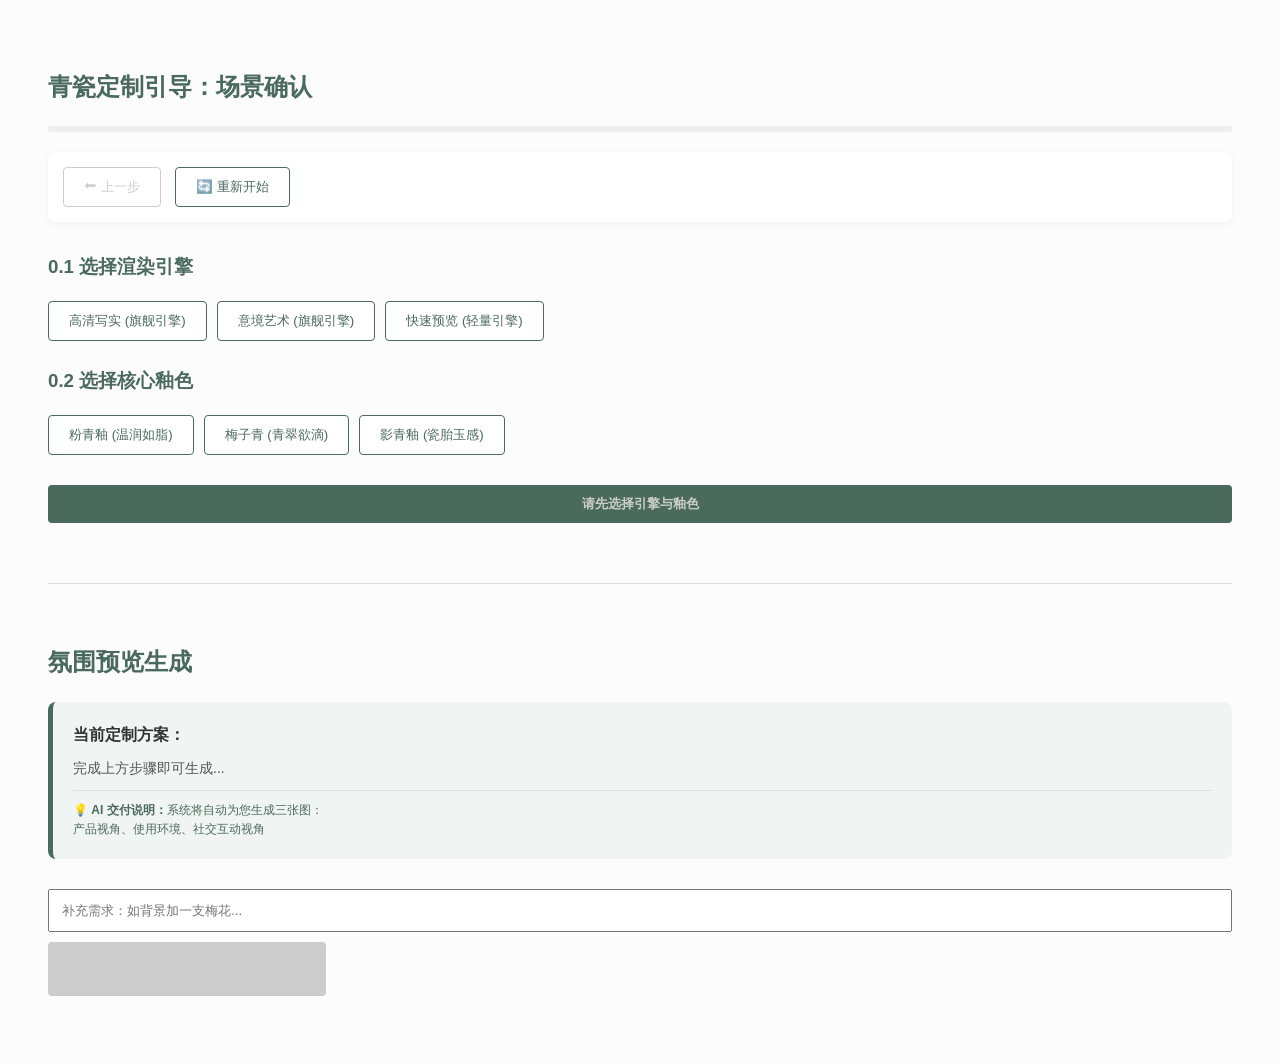
==== commit 3a78d03b: "feat: implement Hutian Yingqing glaze logic and refine frontend custom workflow" ====
--- a/index.html
+++ b/index.html
@@ -43,6 +43,35 @@
   .image-card img { width: 100%; border-radius: 4px; }
   .badge { background: var(--primary-color); color: white; padding: 2px 6px; border-radius: 3px; font-size: 12px; margin-right: 5px; }
   .row-selected { border-color: var(--primary-color) !important; background: #f0f4f2 !important; }
+/* 图片放大遮罩层 */
+#overlay {
+  display: none;
+  position: fixed;
+  top: 0; left: 0; width: 100%; height: 100%;
+  background: rgba(0,0,0,0.85);
+  z-index: 1000;
+  cursor: zoom-out;
+  justify-content: center;
+  align-items: center;
+}
+#overlay img {
+  max-width: 90%;
+  max-height: 90%;
+  border: 3px solid white;
+  border-radius: 4px;
+}
+#formalOrderBtn {
+    background-color: #c49a6c; /* 建议换个颜色，如类似金/铜色，区分于普通的绿色 */
+    border: none;
+    box-shadow: 0 4px 15px rgba(196,154,108,0.3);
+    animation: pulse 2s infinite;
+}
+
+@keyframes pulse {
+    0% { transform: scale(1); }
+    50% { transform: scale(1.05); }
+    100% { transform: scale(1); }
+}
 </style>
 </head>
 <body>
@@ -50,18 +79,37 @@
 <h2>青瓷定制引导：场景确认</h2>
 <div id="progress"><div id="bar"></div></div>
 
-<div id="topControls">
-  <button id="prevBtn" onclick="popStep()" disabled>⬅ 上一步</button>
-  <button onclick="resetAll()">🔄 重新开始</button>
+<div id="topControls" style="display: flex; justify-content: space-between; align-items: center; background: #fff; padding: 15px; border-radius: 8px; box-shadow: 0 2px 8px rgba(0,0,0,0.05); margin-bottom: 20px;">
+  <div>
+    <button id="prevBtn" onclick="popStep()" disabled>⬅ 上一步</button>
+    <button onclick="resetAll()" style="margin-left: 10px;">🔄 重新开始</button>
+  </div>
+  
+  <div id="actionArea">
+    <button id="formalOrderBtn" class="btn-main" 
+            onclick="goToFormalOrder()" 
+            style="display:none; background: #c49a6c; border: none; padding: 12px 25px;">
+      ✨ 场景已确认，进入正式定制环节
+    </button>
+  </div>
 </div>
 
 <div class="step active" id="step0">
-  <h3>0. 选择渲染模式与风格</h3>
+  <h3>0.1 选择渲染引擎</h3>
   <div class="options-grid">
-    <button onclick="setChoice('model_type', 'realistic', '高清写实', 'step1')">高清写实 (旗舰引擎)</button>
-    <button onclick="setChoice('model_type', 'artistic', '意境艺术', 'step1')">意境艺术 (旗舰引擎)</button>
-    <button onclick="setChoice('model_type', 'fast', '快速预览', 'step1')">快速预览 (轻量引擎)</button>
-  </div>
+    <button id="engine_realistic" onclick="setChoice('model_type', 'realistic', '高清写实', null)">高清写实 (旗舰引擎)</button>
+    <button id="engine_artistic" onclick="setChoice('model_type', 'artistic', '意境艺术', null)">意境艺术 (旗舰引擎)</button>
+    <button id="engine_fast" onclick="setChoice('model_type', 'fast', '快速预览', null)">快速预览 (轻量引擎)</button>
+  </div>
+    
+  <h3 style="margin-top:25px;">0.2 选择核心釉色</h3>
+  <div class="options-grid">
+    <button id="glaze_fenqing" onclick="setGlaze('fenqing', '粉青釉')">粉青釉 (温润如脂)</button>
+    <button id="glaze_meiziqing" onclick="setGlaze('meiziqing', '梅子青')">梅子青 (青翠欲滴)</button>
+    <button id="glaze_yingqing" onclick="setGlaze('yingqing', '影青釉')">影青釉 (瓷胎玉感)</button>
+  </div>
+  
+  <button class="btn-main" style="margin-top:30px; width:100%;" id="startBtn" onclick="pushStep('step1')" disabled>请先选择引擎与釉色</button>
 </div>
 
 <div class="step" id="step1">
@@ -132,7 +180,9 @@
     </div>
   </div>
   <input type="text" id="customInput" style="width:100%; padding:12px; margin:10px 0; box-sizing:border-box;" placeholder="补充需求：如背景加一支梅花...">
-  <button class="btn-main" id="genBtn" onclick="generate()" style="padding: 15px 40px; font-size: 18px;">开始 AI 渲染生成 (共3张)</button>
+  <button class="btn-main" id="genBtn" onclick="generate()" 
+        style="padding: 15px 40px; font-size: 18px; background: #ccc; cursor: not-allowed;" 
+        disabled>完成氛围选择后开启渲染</button>
   <div id="loading" style="display:none; color:var(--primary-color); margin:20px 0; font-weight:bold;">AI 正在渲染三个维度的构图，请稍候...</div>
   <div id="results"></div>
 </div>
@@ -140,6 +190,7 @@
 <script>
 let historyStack = ["step0"]; 
 let formData = {
+  glaze: "", glaze_label: "未选择",
   model_type: "realistic", model_label: "高清写实",
   purpose: "", purpose_label: "",
   category: "dinnerware", category_label: "",
@@ -150,6 +201,40 @@
   style: ""
 };
 
+function setGlaze(id, label) {
+    formData.glaze = id;
+    formData.glaze_label = label;
+    
+    // UI 高亮切换：增加背景色切换，视觉反馈更强
+    document.querySelectorAll("[id^='glaze_']").forEach(b => {
+        b.style.borderColor = "#eee";
+        b.style.background = "white"; 
+    });
+    const activeBtn = document.getElementById("glaze_" + id);
+    activeBtn.style.borderColor = "var(--primary-color)";
+    activeBtn.style.background = "#f0f4f2"; // 选中的浅绿色背景
+    
+    checkStep0Completion();
+    updateSummary();
+}
+
+function checkStep0Completion() {
+    const btn = document.getElementById("startBtn");
+    if (formData.model_type && formData.glaze) {
+        btn.disabled = false;
+        btn.innerText = "开启定制之旅 ➔";
+        btn.style.background = "var(--primary-color)"; // 变色提醒
+        btn.style.color = "white";
+        btn.style.cursor = "pointer";
+    } else {
+        // 增加反向锁定逻辑，确保万无一失
+        btn.disabled = true;
+        btn.innerText = "请先选择引擎与釉色";
+        btn.style.background = "#ccc";
+        btn.style.cursor = "not-allowed";
+    }
+}
+    
 const categoryDefaults = {
     "dinnerware": [
         {id:"dinner_plate", l:"大盘", d:6}, {id:"medium_plate", l:"中盘", d:6},
@@ -278,7 +363,16 @@
 function setChoice(key, id, label, nextId) {
     formData[key] = id;
     formData[key + "_label"] = label;
-    if (key === 'model_type') formData.model_label = label;
+    
+    // 如果是选择了氛围感（最后一步）
+    if (key === 'mood') {
+        const genBtn = document.getElementById("genBtn");
+        genBtn.disabled = false;
+        genBtn.style.background = "var(--primary-color)";
+        genBtn.style.cursor = "pointer";
+        genBtn.innerText = "开始 AI 渲染生成 (共3张)";
+    }
+    
     updateSummary();
     if (nextId) pushStep(nextId);
 }
@@ -339,7 +433,8 @@
         return `${allItems.find(x => x.id === k)?.l} x${v}`;
     });
     summary.innerHTML = `
-        <span class="badge">模式</span> <b>${formData.model_label}</b> | 
+        <span class="badge">引擎</span> <b>${formData.model_label}</b> | 
+        <span class="badge">釉色</span> <b style="color:var(--primary-color)">${formData.glaze_label}</b><br>
         <span class="badge">用途</span> <b>${formData.purpose_label || '未选'}</b><br>
         <span class="badge">清单</span> ${itemStrs.length > 0 ? itemStrs.join(", ") : "未选择"} | 
         <span class="badge">包装</span> ${formData.packaging_label}<br>
@@ -361,24 +456,87 @@
         const data = await res.json();
         const resDiv = document.getElementById("results");
         resDiv.innerHTML = "";
-        data.images.forEach((url, index) => {
-            const card = document.createElement("div");
-            card.className = "image-card";
-            const titles = formData.purpose === 'gift' ? 
-              ['产品展示视角', '礼盒效果展示', '送礼氛围场景'] : 
-              ['产品展示视角', '生活环境氛围', '社交共享氛围'];
-            card.innerHTML = `
-              <div style="font-weight:bold; margin-bottom:5px; color:var(--primary-color);">视角 ${index+1}: ${titles[index]}</div>
-              <img src="http://127.0.0.1:8000/download?url=${encodeURIComponent(url)}">
-              <button class="btn-main" style="width:100%; margin-top:10px;">选定此构图</button>
-            `;
-            resDiv.appendChild(card);
-        });
+        // 修改 generate() 函数内的循环
+data.images.forEach((url, index) => {
+    const card = document.createElement("div");
+    card.className = "image-card";
+    const titles = formData.purpose === 'gift' ? 
+      ['产品展示视角', '礼盒效果展示', '送礼氛围场景'] : 
+      ['产品展示视角', '生活环境氛围', '社交共享氛围'];
+    
+    const fullUrl = `http://127.0.0.1:8000/download?url=${encodeURIComponent(url)}`;
+    
+    card.innerHTML = `
+      <div style="font-weight:bold; margin-bottom:5px; color:var(--primary-color);">视角 ${index+1}: ${titles[index]}</div>
+      <img src="${fullUrl}" style="cursor: zoom-in;" onclick="showZoom('${fullUrl}')">
+      <button class="btn-main" style="width:100%; margin-top:10px;" onclick="downloadImage('${fullUrl}', 'Hearth_Studio_${titles[index]}.jpg')">
+        📥 下载此氛围图
+      </button>
+    `;
+    resDiv.appendChild(card);
+});
+
+// 生成完成后，显示顶部的正式定制按钮
+document.getElementById("formalOrderBtn").style.display = "inline-block";
     } catch(e) { alert("生成失败，请检查后端服务"); }
     finally { btn.disabled = false; document.getElementById("loading").style.display = "none"; }
 }
 
 function resetAll() { if(confirm("重置所有选择？")) location.reload(); }
+function showZoom(url) {
+    const overlay = document.getElementById("overlay");
+    const img = document.getElementById("overlayImg");
+    img.src = url;
+    overlay.style.display = "flex";
+}
+// 下载功能
+async function downloadImage(url, filename) {
+    try {
+        // 使用 fetch 获取图片数据
+        const response = await fetch(url);
+        const blob = await response.blob(); // 转换为二进制数据
+        
+        // 创建一个指向该 Blob 的临时 URL
+        const blobUrl = window.URL.createObjectURL(blob);
+        
+        // 创建隐藏的下载链接
+        const a = document.createElement('a');
+        a.style.display = 'none';
+        a.href = blobUrl;
+        a.download = filename; // 此时 download 属性将生效
+        
+        document.body.appendChild(a);
+        a.click();
+        
+        // 清理现场
+        window.URL.revokeObjectURL(blobUrl);
+        document.body.removeChild(a);
+    } catch (error) {
+        console.error("下载失败:", error);
+        // 如果 fetch 失败（可能是跨域限制），则回退到普通打开方式
+        window.open(url, '_blank');
+    }
+}
+
+// 进入正式定制环节
+function goToFormalOrder() {
+    const confirmMsg = `
+您当前的氛围选择：
+- 材质基调：${formData.category_label}
+- 空间场景：${formData.scene_label}
+- 艺术风格：${formData.mood_label}
+
+点击确定将进入正式定制流程（包括器皿器型选择、釉下刻花方案及 Logo 最终位置确认）。
+    `;
+    if(confirm(confirmMsg)) {
+        // 此处跳转到你的正式定制页面或后端 API
+        alert("正在为您开启 Hearth Studio 深度定制系统...");
+        window.location.href = "/formal-customization"; // 示例跳转
+    }
+}
 </script>
+<div id="overlay" onclick="this.style.display='none'">
+  <img id="overlayImg" src="">
+</div>
 </body>
 </html>
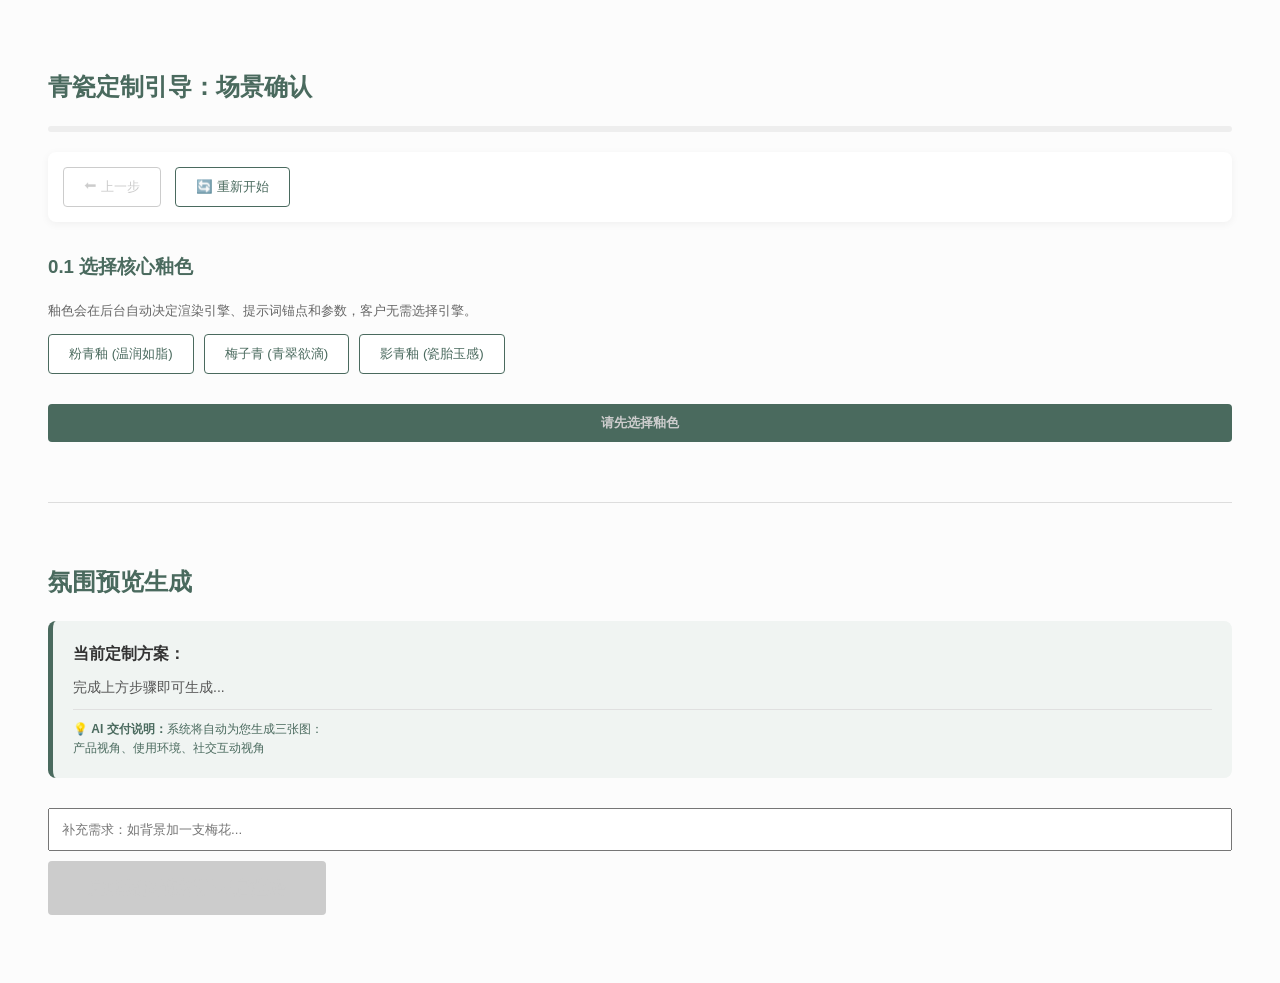
==== commit ab72f516: "refactor: align SceneForge with CeramicFusion asset flow" ====
--- a/index.html
+++ b/index.html
@@ -1,4 +1,4 @@
-<!DOCTYPE html>
+﻿<!DOCTYPE html>
 <html lang="zh-CN">
 <head>
 <meta charset="UTF-8">
@@ -18,16 +18,16 @@
   button:disabled { border-color: #ccc; color: #ccc; cursor: not-allowed; }
   .btn-main { background: var(--primary-color); color: white; font-weight: bold; border: none; }
   .options-grid { display: flex; gap: 10px; margin-top: 10px; flex-wrap: wrap; }
-  
+
   /* 包装卡片样式 */
-  .pkg-card { 
-    border: 2px solid #eee; 
-    border-radius: 8px; 
-    cursor: pointer; 
-    width: 220px; 
-    text-align: center; 
-    transition: 0.3s; 
-    background: #fff; 
+  .pkg-card {
+    border: 2px solid #eee;
+    border-radius: 8px;
+    cursor: pointer;
+    width: 220px;
+    text-align: center;
+    transition: 0.3s;
+    background: #fff;
     overflow: hidden;
   }
   .pkg-card:hover { border-color: var(--primary-color); transform: translateY(-5px); }
@@ -84,10 +84,10 @@
     <button id="prevBtn" onclick="popStep()" disabled>⬅ 上一步</button>
     <button onclick="resetAll()" style="margin-left: 10px;">🔄 重新开始</button>
   </div>
-  
+
   <div id="actionArea">
-    <button id="formalOrderBtn" class="btn-main" 
-            onclick="goToFormalOrder()" 
+    <button id="formalOrderBtn" class="btn-main"
+            onclick="goToFormalOrder()"
             style="display:none; background: #c49a6c; border: none; padding: 12px 25px;">
       ✨ 场景已确认，进入正式定制环节
     </button>
@@ -95,28 +95,24 @@
 </div>
 
 <div class="step active" id="step0">
-  <h3>0.1 选择渲染引擎</h3>
-  <div class="options-grid">
-    <button id="engine_realistic" onclick="setChoice('model_type', 'realistic', '高清写实', null)">高清写实 (旗舰引擎)</button>
-    <button id="engine_artistic" onclick="setChoice('model_type', 'artistic', '意境艺术', null)">意境艺术 (旗舰引擎)</button>
-    <button id="engine_fast" onclick="setChoice('model_type', 'fast', '快速预览', null)">快速预览 (轻量引擎)</button>
-  </div>
-    
-  <h3 style="margin-top:25px;">0.2 选择核心釉色</h3>
+  <h3>0.1 选择核心釉色</h3>
+  <div style="font-size:13px; color:#666; margin-bottom:12px;">
+    釉色会在后台自动决定渲染引擎、提示词锚点和参数，客户无需选择引擎。
+  </div>
   <div class="options-grid">
     <button id="glaze_fenqing" onclick="setGlaze('fenqing', '粉青釉')">粉青釉 (温润如脂)</button>
     <button id="glaze_meiziqing" onclick="setGlaze('meiziqing', '梅子青')">梅子青 (青翠欲滴)</button>
     <button id="glaze_yingqing" onclick="setGlaze('yingqing', '影青釉')">影青釉 (瓷胎玉感)</button>
   </div>
-  
-  <button class="btn-main" style="margin-top:30px; width:100%;" id="startBtn" onclick="pushStep('step1')" disabled>请先选择引擎与釉色</button>
+
+  <button class="btn-main" style="margin-top:30px; width:100%;" id="startBtn" onclick="pushStep('step1')" disabled>请先选择釉色</button>
 </div>
 
 <div class="step" id="step1">
   <h3>1. 您的定制用途是？</h3>
   <div class="options-grid">
     <button onclick="setChoice('purpose', 'personal', '个人自用', 'step_category')">个人自用</button>
-    <button onclick="setChoice('purpose', 'gift', '商务馈赠', 'step2_gift')">商务馈赠</button>
+    <button onclick="setChoice('purpose', 'gift', '商务馈赠', 'step_category')">商务馈赠</button>
   </div>
 </div>
 
@@ -131,31 +127,29 @@
 </div>
 
 <div class="step" id="step_quantity">
-  <h3 id="qtyTitle">定制清单明细</h3>
+  <h3 id="qtyTitle">&#x5B9A;&#x5236;&#x6E05;&#x5355;&#x660E;&#x7EC6;</h3>
   <div id="constraintHint" style="display:none; background: #fffbe6; border: 1px solid #ffe58f; padding: 10px; border-radius: 4px; font-size: 13px; margin-bottom: 15px; color: #856404;">
-    ⚠️ <b>系统提示：</b> 为了确保 AI 场景渲染的构图准确性，“家居摆设”类目每次仅支持单件定制。
+    &#9888;&#65039; <b>&#x7CFB;&#x7EDF;&#x63D0;&#x793A;&#xFF1A;</b> &#x4E3A;&#x4E86;&#x786E;&#x4FDD; AI &#x573A;&#x666F;&#x6E32;&#x67D3;&#x7684;&#x6784;&#x56FE;&#x51C6;&#x786E;&#x6027;&#xFF0C;&#x201C;&#x5BB6;&#x5C45;&#x6446;&#x8BBE;&#x201D;&#x7C7B;&#x76EE;&#x6BCF;&#x6B21;&#x4EC5;&#x652F;&#x6301;&#x5355;&#x4EF6;&#x5B9A;&#x5236;&#x3002;
   </div>
   <div id="quantityContainer" style="max-width: 450px; margin-bottom: 20px; max-height: 400px; overflow-y: auto;"></div>
-  <button class="btn-main" onclick="pushStep('step4')">下一步：确认场景 ➔</button>
-</div>
-
-<div class="step" id="step2_gift">
-  <h3>2. 请选择赠礼包装风格</h3>
-  <div class="options-grid" style="gap: 20px;">
-    <div class="pkg-card" id="pkg_1" onclick="setPackaging('1', '简易纸盒')">
-      <img src="imgs/pkg_simple.jpg" alt="简易纸盒">
-      <div style="padding:10px;"><b>简易环保纸盒</b><br><small>简约自然 / 环保降解</small></div>
+  <div id="packagingSection" style="display:none; margin: 30px 0 20px;">
+    <h3>2.5 &#x8BF7;&#x9009;&#x62E9;&#x5546;&#x52A1;&#x9988;&#x8D60;&#x5305;&#x88C5;</h3>
+    <div class="options-grid" style="gap: 20px;">
+      <div class="pkg-card" id="pkg_1" onclick="setPackaging('1', '&#x7B80;&#x6613;&#x7EB8;&#x76D2;')">
+        <img src="imgs/pkg_simple.jpg" alt="&#x7B80;&#x6613;&#x7EB8;&#x76D2;">
+        <div style="padding:10px;"><b>&#x7B80;&#x6613;&#x73AF;&#x4FDD;&#x7EB8;&#x76D2;</b><br><small>&#x7B80;&#x7EA6;&#x81EA;&#x7136; / &#x73AF;&#x4FDD;&#x964D;&#x89E3;</small></div>
+      </div>
+      <div class="pkg-card" id="pkg_2" onclick="setPackaging('2', '&#x7CBE;&#x88C5;&#x793C;&#x76D2;')">
+        <img src="imgs/pkg_luxury.jpg" alt="&#x7CBE;&#x88C5;&#x793C;&#x76D2;">
+        <div style="padding:10px;"><b>&#x7CBE;&#x7F8E;&#x4E1D;&#x7ED2;&#x793C;&#x76D2;</b><br><small>&#x96C5;&#x81F4;&#x793C;&#x9047; / &#x70EB;&#x91D1;&#x5DE5;&#x827A;</small></div>
+      </div>
+      <div class="pkg-card" id="pkg_3" onclick="setPackaging('3', '&#x9AD8;&#x7AEF;&#x6728;&#x76D2;')">
+        <img src="imgs/pkg_wood.jpg" alt="&#x9AD8;&#x7AEF;&#x6728;&#x76D2;">
+        <div style="padding:10px;"><b>&#x9AD8;&#x6863;&#x73CD;&#x85CF;&#x6728;&#x76D2;</b><br><small>&#x699C;&#x537F;&#x7ED3;&#x6784; / &#x4F20;&#x4E16;&#x6536;&#x85CF;</small></div>
+      </div>
     </div>
-    <div class="pkg-card" id="pkg_2" onclick="setPackaging('2', '精装礼盒')">
-      <img src="imgs/pkg_luxury.jpg" alt="精装礼盒">
-      <div style="padding:10px;"><b>精美丝缎礼盒</b><br><small>雅致礼遇 / 烫金工艺</small></div>
-    </div>
-    <div class="pkg-card" id="pkg_3" onclick="setPackaging('3', '高端木盒')">
-      <img src="imgs/pkg_wood.jpg" alt="高端木盒">
-      <div style="padding:10px;"><b>高档珍藏木盒</b><br><small>榫卯结构 / 传世收藏</small></div>
-    </div>
-  </div>
-  <button class="btn-main" style="margin-top:20px;" onclick="pushStep('step4')">确认包装并继续 ➔</button>
+  </div>
+  <button class="btn-main" onclick="goToSceneStep()">&#x4E0B;&#x4E00;&#x6B65;&#xFF1A;&#x786E;&#x8BA4;&#x573A;&#x666F; &#10145;</button>
 </div>
 
 <div class="step" id="step4">
@@ -180,18 +174,18 @@
     </div>
   </div>
   <input type="text" id="customInput" style="width:100%; padding:12px; margin:10px 0; box-sizing:border-box;" placeholder="补充需求：如背景加一支梅花...">
-  <button class="btn-main" id="genBtn" onclick="generate()" 
-        style="padding: 15px 40px; font-size: 18px; background: #ccc; cursor: not-allowed;" 
+  <button class="btn-main" id="genBtn" onclick="generate()"
+        style="padding: 15px 40px; font-size: 18px; background: #ccc; cursor: not-allowed;"
         disabled>完成氛围选择后开启渲染</button>
   <div id="loading" style="display:none; color:var(--primary-color); margin:20px 0; font-weight:bold;">AI 正在渲染三个维度的构图，请稍候...</div>
   <div id="results"></div>
 </div>
 
 <script>
-let historyStack = ["step0"]; 
+let historyStack = ["step0"];
 let formData = {
   glaze: "", glaze_label: "未选择",
-  model_type: "realistic", model_label: "高清写实",
+  model_type: "", model_label: "由釉色自动匹配",
   purpose: "", purpose_label: "",
   category: "dinnerware", category_label: "",
   items: {},
@@ -201,26 +195,58 @@
   style: ""
 };
 
+const glazeRuntime = {
+    fenqing: { model_type: "realistic", model_label: "粉青釉专用写实引擎", glazeCode: "fq", glazeFile: "glaze_fq_1_new.png" },
+    meiziqing: { model_type: "artistic", model_label: "梅子青高光质感引擎", glazeCode: "mzq", glazeFile: "glaze_mzq_1_new.png" },
+    yingqing: { model_type: "fast", model_label: "影青釉快速预览引擎", glazeCode: "yq", glazeFile: "glaze_yq_1_new.png" }
+};
+
+const ceramicFusionProducts = {
+    dinner_plate: { category: "tableware", product: "no_bg_plate_l_2_new.png" },
+    medium_plate: { category: "tableware", product: "no_bg_plate_m_1_new.png" },
+    bowl: { category: "tableware", product: "no_bg_bowl_1_new.png" },
+    sauce_dish: { category: "tableware", product: "no_bg_sauce_dish_1_new.png" },
+    large_pot: { category: "tableware", product: "no_bg_fruit_bowl_1_new.png" },
+    teapot: { category: "teaware", product: "no_bg_teapot_1_new.png" },
+    gaiwan: { category: "teaware", product: "no_bg_gaiwan_1_new.png" },
+    fair_cup: { category: "teaware", product: "no_bg_fairness_cup_1_new.png" },
+    tea_cup: { category: "teaware", product: "no_bg_teacup_1_new.png" },
+    tea_sea: { category: "teaware", product: "no_bg_tea_basin_1_new.png" },
+    tea_tray: { category: "teaware", product: "no_bg_tea_basin_1_new.png" },
+    tea_wash: { category: "teaware", product: "no_bg_tea_basin_1_new.png" },
+    incense_burner: { category: "teaware", product: "no_bg_incense_burner_1_new.png" },
+    coffee_pot: { category: "coffeeware", product: "no_bg_coffee_pot_1_new.png" },
+    coffee_cup: { category: "coffeeware", product: "no_bg_cup_saucer_1_new.png" },
+    mug: { category: "coffeeware", product: "no_bg_mug_1_new.png" },
+    vase: { category: "homedecor", product: "no_bg_vase_mei_1.png" },
+    lamp: { category: "homedecor", product: "no_bg_vase_lamp_base_1.png" },
+    plaque: { category: "homedecor", product: "no_bg_plaque_1.png" },
+    sculpture: { category: "homedecor", product: "no_bg_Sculpture_1.png" }
+};
+
 function setGlaze(id, label) {
     formData.glaze = id;
     formData.glaze_label = label;
-    
+    const runtime = glazeRuntime[id] || glazeRuntime.fenqing;
+    formData.model_type = runtime.model_type;
+    formData.model_label = runtime.model_label;
+
     // UI 高亮切换：增加背景色切换，视觉反馈更强
     document.querySelectorAll("[id^='glaze_']").forEach(b => {
         b.style.borderColor = "#eee";
-        b.style.background = "white"; 
+        b.style.background = "white";
     });
     const activeBtn = document.getElementById("glaze_" + id);
     activeBtn.style.borderColor = "var(--primary-color)";
     activeBtn.style.background = "#f0f4f2"; // 选中的浅绿色背景
-    
+
     checkStep0Completion();
     updateSummary();
 }
 
 function checkStep0Completion() {
     const btn = document.getElementById("startBtn");
-    if (formData.model_type && formData.glaze) {
+    if (formData.glaze) {
         btn.disabled = false;
         btn.innerText = "开启定制之旅 ➔";
         btn.style.background = "var(--primary-color)"; // 变色提醒
@@ -229,12 +255,12 @@
     } else {
         // 增加反向锁定逻辑，确保万无一失
         btn.disabled = true;
-        btn.innerText = "请先选择引擎与釉色";
+        btn.innerText = "请先选择釉色";
         btn.style.background = "#ccc";
         btn.style.cursor = "not-allowed";
     }
 }
-    
+
 const categoryDefaults = {
     "dinnerware": [
         {id:"dinner_plate", l:"大盘", d:6}, {id:"medium_plate", l:"中盘", d:6},
@@ -249,9 +275,9 @@
         {id:"coffee_pot", l:"咖啡壶", d:1}, {id:"coffee_cup", l:"咖啡杯碟", d:2}, {id:"mug", l:"马克杯(Mug)", d:2}
     ],
     "decor": [
-        {id:"vase", l:"精美花瓶", d:1}, 
-        {id:"lamp", l:"艺术台灯", d:0}, 
-        {id:"plaque", l:"刻花瓷版画", d:0}, 
+        {id:"vase", l:"精美花瓶", d:1},
+        {id:"lamp", l:"艺术台灯", d:0},
+        {id:"plaque", l:"刻花瓷版画", d:0},
         {id:"sculpture", l:"青瓷雕塑", d:0}
     ]
 };
@@ -309,10 +335,10 @@
     if (nextId === 'step4') {
         const grid = document.getElementById("sceneOptions");
         grid.innerHTML = "";
-        let scenes = (formData.category === 'decor') ? 
-            (sceneMapping.decor[Object.keys(formData.items).find(k => formData.items[k] > 0)] || []) : 
+        let scenes = (formData.category === 'decor') ?
+            (sceneMapping.decor[Object.keys(formData.items).find(k => formData.items[k] > 0)] || []) :
             (sceneMapping[formData.category] || []);
-        
+
         scenes.forEach(s => {
             const btn = document.createElement("button");
             btn.innerText = s.label;
@@ -341,7 +367,7 @@
 
 function popStep() {
     if (historyStack.length <= 1) return;
-    historyStack.pop(); 
+    historyStack.pop();
     document.querySelectorAll(".step").forEach(s => s.classList.remove("active"));
     document.getElementById(historyStack[historyStack.length - 1]).classList.add("active");
     updateUI();
@@ -350,7 +376,7 @@
 function updateUI() {
     document.getElementById("prevBtn").disabled = historyStack.length <= 1;
     document.getElementById("bar").style.width = (historyStack.length / 6) * 100 + "%";
-    
+
     const hint = document.getElementById("deliveryHint");
     if (formData.purpose === 'gift') {
       hint.innerText = "1. 产品展示视角 | 2. 礼盒嵌套展示 | 3. 商务送礼氛围图";
@@ -363,7 +389,12 @@
 function setChoice(key, id, label, nextId) {
     formData[key] = id;
     formData[key + "_label"] = label;
-    
+    if (key === 'purpose' && id !== 'gift') {
+        formData.packaging = 'none';
+        formData.packaging_label = '&#x7CFB;&#x7EDF;&#x9ED8;&#x8BA4;';
+        document.querySelectorAll('.pkg-card').forEach(c => c.classList.remove('selected'));
+    }
+
     // 如果是选择了氛围感（最后一步）
     if (key === 'mood') {
         const genBtn = document.getElementById("genBtn");
@@ -372,8 +403,9 @@
         genBtn.style.cursor = "pointer";
         genBtn.innerText = "开始 AI 渲染生成 (共3张)";
     }
-    
+
     updateSummary();
+    updatePackagingSection();
     if (nextId) pushStep(nextId);
 }
 
@@ -392,14 +424,14 @@
     document.getElementById("constraintHint").style.display = (id === 'decor') ? "block" : "none";
     const cont = document.getElementById("quantityContainer");
     cont.innerHTML = '';
-    
+
     categoryDefaults[id].forEach(item => {
         if (id !== 'decor') formData.items[item.id] = item.d;
         const div = document.createElement("div");
         div.className = "quantity-row";
         if (id === 'decor') {
             div.style.cursor = "pointer";
-            div.innerHTML = `<span>${item.l}</span><span style="color:#999;font-size:12px;">点击选择单件</span>`;
+            div.innerHTML = `<span>${item.l}</span><span style="color:#999;font-size:12px;">点击选择单件</span><button onclick="event.stopPropagation(); openCeramicFusion('${item.id}')" style="margin-left:10px;">打开瓷韵融合</button>`;
             div.onclick = () => {
                 formData.items = {}; formData.items[item.id] = 1;
                 document.querySelectorAll(".quantity-row").forEach(r => r.classList.remove("row-selected"));
@@ -411,10 +443,12 @@
                 <button onclick="changeQty('${item.id}', -1)">-</button>
                 <input id="q_${item.id}" value="${item.d}" readonly>
                 <button onclick="changeQty('${item.id}', 1)">+</button>
+                <button onclick="openCeramicFusion('${item.id}')" style="margin-left:10px;">打开瓷韵融合</button>
             </div>`;
         }
         cont.appendChild(div);
     });
+    updatePackagingSection();
     pushStep("step_quantity");
 }
 
@@ -432,14 +466,55 @@
         const allItems = Object.values(categoryDefaults).flat();
         return `${allItems.find(x => x.id === k)?.l} x${v}`;
     });
+    const packagingLine = formData.purpose === 'gift'
+        ? ` | <span class="badge">&#x5305;&#x88C5;</span> ${formData.packaging_label}`
+        : "";
     summary.innerHTML = `
-        <span class="badge">引擎</span> <b>${formData.model_label}</b> | 
-        <span class="badge">釉色</span> <b style="color:var(--primary-color)">${formData.glaze_label}</b><br>
-        <span class="badge">用途</span> <b>${formData.purpose_label || '未选'}</b><br>
-        <span class="badge">清单</span> ${itemStrs.length > 0 ? itemStrs.join(", ") : "未选择"} | 
-        <span class="badge">包装</span> ${formData.packaging_label}<br>
-        <span class="badge">场景</span> ${formData.scene_label} | <span class="badge">氛围</span> ${formData.mood_label}
+        <span class="badge">&#x91C9;&#x8272;</span> <b style="color:var(--primary-color)">${formData.glaze_label}</b> |
+        <span class="badge">&#x7B56;&#x7565;</span> <b>${formData.model_label}</b><br>
+        <span class="badge">&#x7528;&#x9014;</span> <b>${formData.purpose_label || "&#x672A;&#x9009;"}</b><br>
+        <span class="badge">&#x6E05;&#x5355;</span> ${itemStrs.length > 0 ? itemStrs.join(", ") : "&#x672A;&#x9009;&#x62E9;"}${packagingLine}<br>
+        <span class="badge">&#x573A;&#x666F;</span> ${formData.scene_label} | <span class="badge">&#x6C1B;&#x56F4;</span> ${formData.mood_label}
     `;
+}
+
+function updatePackagingSection() {
+    const section = document.getElementById("packagingSection");
+    if (!section) return;
+    section.style.display = formData.purpose === 'gift' ? "block" : "none";
+}
+
+function goToSceneStep() {
+    if (Object.keys(formData.items).length === 0) {
+        alert("\u8bf7\u9009\u62e9\u5668\u76bf");
+        return;
+    }
+    if (formData.purpose === 'gift' && formData.packaging === 'none') {
+        alert("\u8bf7\u9009\u62e9\u5546\u52a1\u9988\u8d60\u5305\u88c5");
+        return;
+    }
+    pushStep('step4');
+}
+
+function openCeramicFusion(itemId) {
+    if (!formData.glaze) {
+        alert("请先选择釉色");
+        return;
+    }
+    const runtime = glazeRuntime[formData.glaze] || glazeRuntime.fenqing;
+    const product = ceramicFusionProducts[itemId];
+    if (!product) {
+        alert("当前产品还没有配置对应的瓷韵素材");
+        return;
+    }
+    const params = new URLSearchParams({
+        glaze: runtime.glazeFile,
+        glazeCode: runtime.glazeCode,
+        category: product.category,
+        product: product.product,
+        source: "SceneForge"
+    });
+    window.open(`http://127.0.0.1:8765/?${params.toString()}`, "_blank", "noopener");
 }
 
 async function generate() {
@@ -460,12 +535,12 @@
 data.images.forEach((url, index) => {
     const card = document.createElement("div");
     card.className = "image-card";
-    const titles = formData.purpose === 'gift' ? 
-      ['产品展示视角', '礼盒效果展示', '送礼氛围场景'] : 
+    const titles = formData.purpose === 'gift' ?
+      ['产品展示视角', '礼盒效果展示', '送礼氛围场景'] :
       ['产品展示视角', '生活环境氛围', '社交共享氛围'];
-    
+
     const fullUrl = `http://127.0.0.1:8000/download?url=${encodeURIComponent(url)}`;
-    
+
     card.innerHTML = `
       <div style="font-weight:bold; margin-bottom:5px; color:var(--primary-color);">视角 ${index+1}: ${titles[index]}</div>
       <img src="${fullUrl}" style="cursor: zoom-in;" onclick="showZoom('${fullUrl}')">
@@ -495,19 +570,19 @@
         // 使用 fetch 获取图片数据
         const response = await fetch(url);
         const blob = await response.blob(); // 转换为二进制数据
-        
+
         // 创建一个指向该 Blob 的临时 URL
         const blobUrl = window.URL.createObjectURL(blob);
-        
+
         // 创建隐藏的下载链接
         const a = document.createElement('a');
         a.style.display = 'none';
         a.href = blobUrl;
         a.download = filename; // 此时 download 属性将生效
-        
+
         document.body.appendChild(a);
         a.click();
-        
+
         // 清理现场
         window.URL.revokeObjectURL(blobUrl);
         document.body.removeChild(a);
@@ -539,4 +614,4 @@
   <img id="overlayImg" src="">
 </div>
 </body>
-</html>+</html>
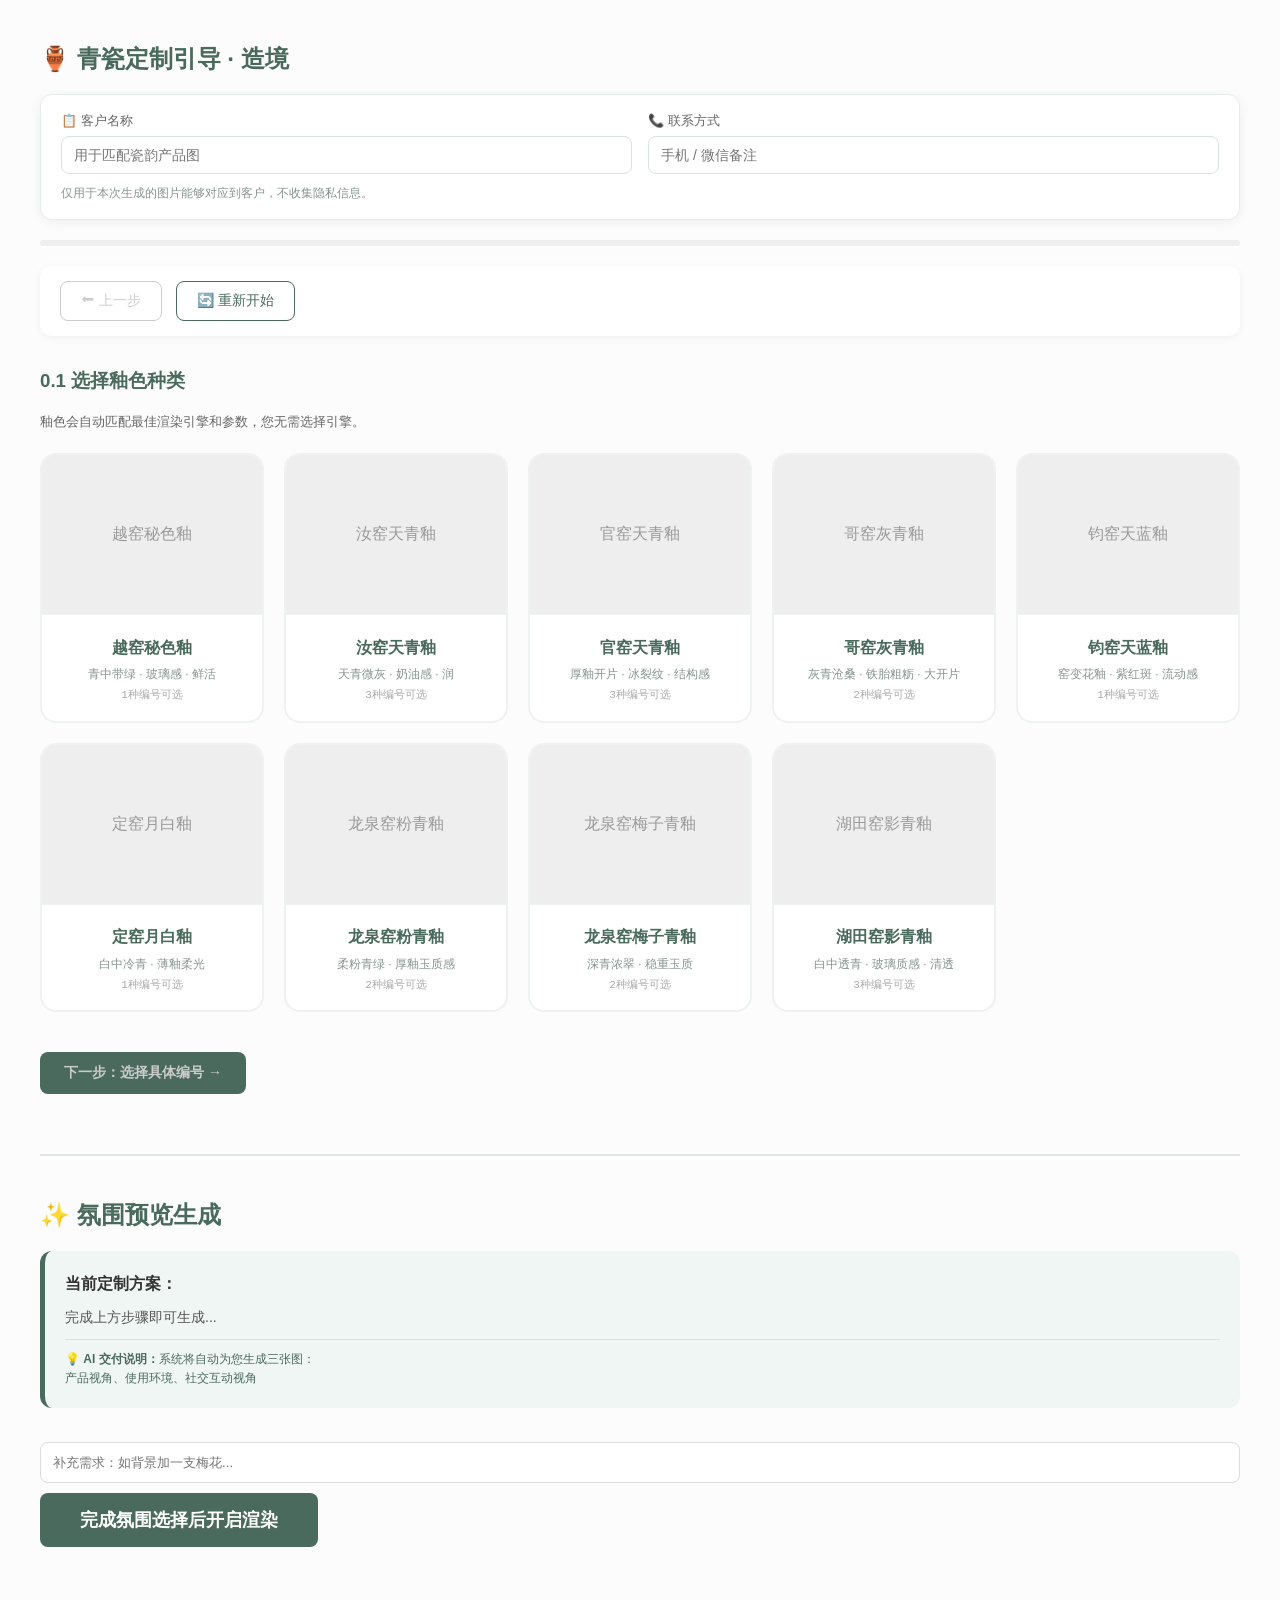
==== commit 72be742f: "造境：氛围图生成功能完成 - 釉色选择、产品清单、包装选择、场景氛围、图生图 工作流" ====
--- a/index.html
+++ b/index.html
@@ -1,170 +1,139 @@
 ﻿<!DOCTYPE html>
 <html lang="zh-CN">
 <head>
-<meta charset="UTF-8">
-<title>青瓷定制 - 场景氛围确认系统</title>
-<style>
-  :root { --primary-color: #4a6a5e; --bg-color: #fcfcfc; }
-  body { font-family: "Microsoft YaHei", sans-serif; padding: 40px; background: var(--bg-color); color: #333; line-height: 1.6; }
-  h2, h3 { color: var(--primary-color); }
-  #progress { width: 100%; height: 6px; background: #eee; border-radius: 10px; margin-bottom: 20px; overflow: hidden; }
-  #bar { height: 100%; width: 0%; background: var(--primary-color); transition: 0.5s; }
-  .step { display: none; margin-top: 30px; animation: fadeIn 0.3s; }
-  .active { display: block; }
-  @keyframes fadeIn { from { opacity: 0; } to { opacity: 1; } }
-  #topControls { margin-bottom: 30px; display: flex; gap: 15px; }
-  button { padding: 10px 20px; border: 1px solid var(--primary-color); background: white; color: var(--primary-color); cursor: pointer; border-radius: 4px; }
-  button:hover { background: var(--primary-color); color: white; }
-  button:disabled { border-color: #ccc; color: #ccc; cursor: not-allowed; }
-  .btn-main { background: var(--primary-color); color: white; font-weight: bold; border: none; }
-  .options-grid { display: flex; gap: 10px; margin-top: 10px; flex-wrap: wrap; }
-
-  /* 包装卡片样式 */
-  .pkg-card {
-    border: 2px solid #eee;
-    border-radius: 8px;
-    cursor: pointer;
-    width: 220px;
-    text-align: center;
-    transition: 0.3s;
-    background: #fff;
-    overflow: hidden;
-  }
-  .pkg-card:hover { border-color: var(--primary-color); transform: translateY(-5px); }
-  .pkg-card.selected { border-color: var(--primary-color); background: #f0f4f2; box-shadow: 0 4px 12px rgba(74,106,94,0.2); }
-  .pkg-card img { width: 100%; height: 150px; object-fit: cover; }
-
-  #generator { margin-top: 60px; border-top: 1px solid #ddd; padding-top: 40px; }
-  #finalPromptBox { background: #f0f4f2; padding: 20px; border-radius: 8px; border-left: 5px solid var(--primary-color); margin-bottom: 20px; }
-  .quantity-row { display: flex; justify-content: space-between; align-items: center; margin-bottom: 8px; padding: 10px; background: #fff; border-radius: 6px; border: 1px solid #eee; }
-  .counter input { width: 40px; text-align: center; border: 1px solid #ddd; margin: 0 5px; }
-  #results { display: flex; gap: 20px; flex-wrap: wrap; margin-top: 20px; }
-  .image-card { background: white; padding: 10px; border-radius: 8px; box-shadow: 0 4px 10px rgba(0,0,0,0.1); width: 400px; }
-  .image-card img { width: 100%; border-radius: 4px; }
-  .badge { background: var(--primary-color); color: white; padding: 2px 6px; border-radius: 3px; font-size: 12px; margin-right: 5px; }
-  .row-selected { border-color: var(--primary-color) !important; background: #f0f4f2 !important; }
-/* 图片放大遮罩层 */
-#overlay {
-  display: none;
-  position: fixed;
-  top: 0; left: 0; width: 100%; height: 100%;
-  background: rgba(0,0,0,0.85);
-  z-index: 1000;
-  cursor: zoom-out;
-  justify-content: center;
-  align-items: center;
-}
-#overlay img {
-  max-width: 90%;
-  max-height: 90%;
-  border: 3px solid white;
-  border-radius: 4px;
-}
-#formalOrderBtn {
-    background-color: #c49a6c; /* 建议换个颜色，如类似金/铜色，区分于普通的绿色 */
-    border: none;
-    box-shadow: 0 4px 15px rgba(196,154,108,0.3);
-    animation: pulse 2s infinite;
-}
-
-@keyframes pulse {
-    0% { transform: scale(1); }
-    50% { transform: scale(1.05); }
-    100% { transform: scale(1); }
-}
-</style>
+  <meta charset="UTF-8">
+  <meta name="viewport" content="width=device-width, initial-scale=1.0">
+  <title>青瓷定制 · 造境 | 场景氛围确认系统</title>
+  <link rel="stylesheet" href="style.css">
+  <link rel="icon" href="data:image/svg+xml,<svg xmlns='http://www.w3.org/2000/svg' viewBox='0 0 100 100'><text y='.9em' font-size='90'>🏺</text></svg>">
 </head>
 <body>
 
-<h2>青瓷定制引导：场景确认</h2>
+<h2>🏺 青瓷定制引导 · 造境</h2>
+
+<!-- 客户信息栏 -->
+<div class="customer-bar">
+  <div class="customer-fields">
+    <label>📋 客户名称
+      <input id="customerName" type="text" placeholder="用于匹配瓷韵产品图" oninput="syncCustomerInfo()">
+    </label>
+    <label>📞 联系方式
+      <input id="customerContact" type="text" placeholder="手机 / 微信备注" oninput="syncCustomerInfo()">
+    </label>
+  </div>
+  <div class="helper-text">仅用于本次生成的图片能够对应到客户，不收集隐私信息。</div>
+</div>
+
+<!-- 进度条 -->
 <div id="progress"><div id="bar"></div></div>
 
-<div id="topControls" style="display: flex; justify-content: space-between; align-items: center; background: #fff; padding: 15px; border-radius: 8px; box-shadow: 0 2px 8px rgba(0,0,0,0.05); margin-bottom: 20px;">
+<!-- 顶部控制栏 -->
+<div id="topControls">
   <div>
     <button id="prevBtn" onclick="popStep()" disabled>⬅ 上一步</button>
     <button onclick="resetAll()" style="margin-left: 10px;">🔄 重新开始</button>
   </div>
-
   <div id="actionArea">
-    <button id="formalOrderBtn" class="btn-main"
-            onclick="goToFormalOrder()"
-            style="display:none; background: #c49a6c; border: none; padding: 12px 25px;">
+    <button id="formalOrderBtn" class="btn-main" onclick="goToFormalOrder()" style="display:none;">
       ✨ 场景已确认，进入正式定制环节
     </button>
   </div>
 </div>
 
+<!-- ========== 步骤 0.1：釉色种类选择 ========== -->
 <div class="step active" id="step0">
-  <h3>0.1 选择核心釉色</h3>
+  <h3>0.1 选择釉色种类</h3>
   <div style="font-size:13px; color:#666; margin-bottom:12px;">
-    釉色会在后台自动决定渲染引擎、提示词锚点和参数，客户无需选择引擎。
+    釉色会自动匹配最佳渲染引擎和参数，您无需选择引擎。
   </div>
-  <div class="options-grid">
-    <button id="glaze_fenqing" onclick="setGlaze('fenqing', '粉青釉')">粉青釉 (温润如脂)</button>
-    <button id="glaze_meiziqing" onclick="setGlaze('meiziqing', '梅子青')">梅子青 (青翠欲滴)</button>
-    <button id="glaze_yingqing" onclick="setGlaze('yingqing', '影青釉')">影青釉 (瓷胎玉感)</button>
-  </div>
-
-  <button class="btn-main" style="margin-top:30px; width:100%;" id="startBtn" onclick="pushStep('step1')" disabled>请先选择釉色</button>
+  <div class="glaze-grid" id="glazeTypeGrid"></div>
+  <button class="btn-main" id="nextToVariantBtn" onclick="goToVariantStep()" disabled style="margin-top:20px;">下一步：选择具体编号 →</button>
 </div>
 
+<!-- ========== 步骤 0.2：釉色编号选择 ========== -->
+<div class="step" id="step0_variant">
+  <h3 id="variantTitle">0.2 选择 <span id="selectedGlazeName"></span> 的具体编号</h3>
+  <div class="glaze-grid" id="glazeVariantGrid"></div>
+  <div style="display: flex; gap: 12px; margin-top: 20px;">
+    <button onclick="popToGlazeType()" style="background: #eee;">← 返回选择釉色种类</button>
+    <button class="btn-main" id="confirmGlazeBtn" onclick="confirmGlazeSelection()" disabled>确认选择此釉色</button>
+  </div>
+</div>
+
+<!-- ========== 步骤 1：用途 ========== -->
 <div class="step" id="step1">
   <h3>1. 您的定制用途是？</h3>
   <div class="options-grid">
-    <button onclick="setChoice('purpose', 'personal', '个人自用', 'step_category')">个人自用</button>
-    <button onclick="setChoice('purpose', 'gift', '商务馈赠', 'step_category')">商务馈赠</button>
+    <button onclick="setChoice('purpose', 'personal', '个人自用', 'step_category')">🧘 个人自用</button>
+    <button onclick="setChoice('purpose', 'gift', '商务馈赠', 'step_category')">🎁 商务馈赠</button>
   </div>
 </div>
 
+<!-- ========== 步骤 1.5.1：选择产品大类 ========== -->
 <div class="step" id="step_category">
-  <h3>1.5 选择定制类别</h3>
-  <div class="options-grid">
-    <button onclick="selectCategory('dinnerware', '精美餐具')">精美餐具</button>
-    <button onclick="selectCategory('tea', '专业茶具')">专业茶具</button>
-    <button onclick="selectCategory('coffee', '现代咖啡具')">现代咖啡具</button>
-    <button onclick="selectCategory('decor', '家居摆设')">家居摆设</button>
+  <h3>1.5 选择产品大类</h3>
+  <div class="product-category-grid" id="productCategoryGrid"></div>
+  <button class="btn-main" id="nextToProductStepBtn" onclick="goToProductStep()" disabled style="margin-top:20px;">下一步：选择具体产品 →</button>
+</div>
+
+<!-- ========== 步骤 1.5.2：选择具体产品 ========== -->
+<div class="step" id="step_product_select">
+  <h3 id="productSelectTitle">1.5.2 选择 <span id="selectedCategoryName"></span> 的具体产品</h3>
+  <div class="product-grid" id="productGrid"></div>
+  <div style="display: flex; gap: 12px; margin-top: 20px;">
+    <button onclick="popToCategoryStep()" style="background: #eee;">← 返回选择大类</button>
+    <button class="btn-main" id="confirmProductBtn" onclick="confirmProductSelection()" disabled>确认选择此产品</button>
   </div>
 </div>
 
-<div class="step" id="step_quantity">
-  <h3 id="qtyTitle">&#x5B9A;&#x5236;&#x6E05;&#x5355;&#x660E;&#x7EC6;</h3>
-  <div id="constraintHint" style="display:none; background: #fffbe6; border: 1px solid #ffe58f; padding: 10px; border-radius: 4px; font-size: 13px; margin-bottom: 15px; color: #856404;">
-    &#9888;&#65039; <b>&#x7CFB;&#x7EDF;&#x63D0;&#x793A;&#xFF1A;</b> &#x4E3A;&#x4E86;&#x786E;&#x4FDD; AI &#x573A;&#x666F;&#x6E32;&#x67D3;&#x7684;&#x6784;&#x56FE;&#x51C6;&#x786E;&#x6027;&#xFF0C;&#x201C;&#x5BB6;&#x5C45;&#x6446;&#x8BBE;&#x201D;&#x7C7B;&#x76EE;&#x6BCF;&#x6B21;&#x4EC5;&#x652F;&#x6301;&#x5355;&#x4EF6;&#x5B9A;&#x5236;&#x3002;
+<!-- ========== 步骤 1.5.3：确认产品清单 ========== -->
+<div class="step" id="step_product_list">
+  <h3>1.5.3 产品清单确认</h3>
+  <div id="productListContainer" style="margin-bottom: 20px;"></div>
+  <div id="categoryWarning" style="background: #fff3cd; border: 1px solid #ffeeba; padding: 12px; border-radius: 8px; margin-bottom: 20px; display: none;">
+    ⚠️ 提示：不同大类的产品需要分别生成氛围图（因为场景和氛围不同），请先完成当前大类的产品清单。
   </div>
-  <div id="quantityContainer" style="max-width: 450px; margin-bottom: 20px; max-height: 400px; overflow-y: auto;"></div>
-  <div id="packagingSection" style="display:none; margin: 30px 0 20px;">
-    <h3>2.5 &#x8BF7;&#x9009;&#x62E9;&#x5546;&#x52A1;&#x9988;&#x8D60;&#x5305;&#x88C5;</h3>
-    <div class="options-grid" style="gap: 20px;">
-      <div class="pkg-card" id="pkg_1" onclick="setPackaging('1', '&#x7B80;&#x6613;&#x7EB8;&#x76D2;')">
-        <img src="imgs/pkg_simple.jpg" alt="&#x7B80;&#x6613;&#x7EB8;&#x76D2;">
-        <div style="padding:10px;"><b>&#x7B80;&#x6613;&#x73AF;&#x4FDD;&#x7EB8;&#x76D2;</b><br><small>&#x7B80;&#x7EA6;&#x81EA;&#x7136; / &#x73AF;&#x4FDD;&#x964D;&#x89E3;</small></div>
-      </div>
-      <div class="pkg-card" id="pkg_2" onclick="setPackaging('2', '&#x7CBE;&#x88C5;&#x793C;&#x76D2;')">
-        <img src="imgs/pkg_luxury.jpg" alt="&#x7CBE;&#x88C5;&#x793C;&#x76D2;">
-        <div style="padding:10px;"><b>&#x7CBE;&#x7F8E;&#x4E1D;&#x7ED2;&#x793C;&#x76D2;</b><br><small>&#x96C5;&#x81F4;&#x793C;&#x9047; / &#x70EB;&#x91D1;&#x5DE5;&#x827A;</small></div>
-      </div>
-      <div class="pkg-card" id="pkg_3" onclick="setPackaging('3', '&#x9AD8;&#x7AEF;&#x6728;&#x76D2;')">
-        <img src="imgs/pkg_wood.jpg" alt="&#x9AD8;&#x7AEF;&#x6728;&#x76D2;">
-        <div style="padding:10px;"><b>&#x9AD8;&#x6863;&#x73CD;&#x85CF;&#x6728;&#x76D2;</b><br><small>&#x699C;&#x537F;&#x7ED3;&#x6784; / &#x4F20;&#x4E16;&#x6536;&#x85CF;</small></div>
-      </div>
-    </div>
+  <div style="display: flex; gap: 12px;">
+    <button onclick="backToProductSelect()" style="background: #eee;">← 继续添加产品</button>
+    <button class="btn-main" id="finishListBtn" onclick="confirmFinishList()">✅ 确认清单，进入下一步</button>
   </div>
-  <button class="btn-main" onclick="goToSceneStep()">&#x4E0B;&#x4E00;&#x6B65;&#xFF1A;&#x786E;&#x8BA4;&#x573A;&#x666F; &#10145;</button>
 </div>
 
+<!-- ========== 步骤 2：关联瓷韵初稿 ========== -->
+<div class="step" id="step_fusion_return">
+  <h3>2. 关联瓷韵产品初稿</h3>
+  <div id="fusionReturnDetail" class="fusion-note">
+    ⚠️ 请先在瓷韵中完成釉色与器形的融合，生成产品初稿后点击下方按钮关联。
+  </div>
+  <button class="btn-main" onclick="linkCustomerProduct()">✅ 已完成瓷韵融合，关联产品图</button>
+</div>
+
+<!-- ========== 步骤 3：包装确认（送礼分支） ========== -->
+<div class="step" id="step_quantity">
+  <h3>3. 产品初稿与包装确认</h3>
+  <div id="quantityContainer" style="max-width: 680px; margin-bottom: 20px;"></div>
+  <div id="packagingSection" style="display:none; margin: 30px 0 20px;">
+    <h3>🎁 请选择商务馈赠包装</h3>
+    <div class="options-grid" id="packageGrid"></div>
+  </div>
+  <button class="btn-main" onclick="goToSceneStep()">下一步：确认场景 →</button>
+</div>
+
+<!-- ========== 步骤 4：场景 ========== -->
 <div class="step" id="step4">
-  <h3>3. 确认摆放位置</h3>
-  <div style="font-size: 13px; color: #666; margin-bottom: 15px;">* 针对您的选择，推荐以下陈设方案：</div>
+  <h3>4. 确认摆放位置</h3>
   <div class="options-grid" id="sceneOptions"></div>
 </div>
 
+<!-- ========== 步骤 5：氛围 ========== -->
 <div class="step" id="step5">
-  <h3>4. 您追求的整体氛围感？</h3>
+  <h3>5. 您追求的整体氛围感？</h3>
   <div class="options-grid" id="moodOptions"></div>
 </div>
 
+<!-- ========== 生成器 ========== -->
 <div id="generator">
-  <h2>氛围预览生成</h2>
+  <h2>✨ 氛围预览生成</h2>
   <div id="finalPromptBox">
     <strong>当前定制方案：</strong>
     <div id="summaryDetail" style="margin-top:10px; font-size:14px; color:#555;">完成上方步骤即可生成...</div>
@@ -173,445 +142,17 @@
       <span id="deliveryHint">产品视角、使用环境、社交互动视角</span>
     </div>
   </div>
-  <input type="text" id="customInput" style="width:100%; padding:12px; margin:10px 0; box-sizing:border-box;" placeholder="补充需求：如背景加一支梅花...">
-  <button class="btn-main" id="genBtn" onclick="generate()"
-        style="padding: 15px 40px; font-size: 18px; background: #ccc; cursor: not-allowed;"
-        disabled>完成氛围选择后开启渲染</button>
+  <input type="text" id="customInput" style="width:100%; padding:12px; margin:10px 0; border-radius:8px; border:1px solid #ddd;" placeholder="补充需求：如背景加一支梅花...">
+  <button class="btn-main" id="genBtn" onclick="generate()" style="padding: 15px 40px; font-size: 18px;">完成氛围选择后开启渲染</button>
   <div id="loading" style="display:none; color:var(--primary-color); margin:20px 0; font-weight:bold;">AI 正在渲染三个维度的构图，请稍候...</div>
   <div id="results"></div>
 </div>
 
-<script>
-let historyStack = ["step0"];
-let formData = {
-  glaze: "", glaze_label: "未选择",
-  model_type: "", model_label: "由釉色自动匹配",
-  purpose: "", purpose_label: "",
-  category: "dinnerware", category_label: "",
-  items: {},
-  scene: "", scene_label: "未选择", scene_prompt: "",
-  mood: "", mood_label: "未选择",
-  packaging: "none", packaging_label: "系统默认",
-  style: ""
-};
-
-const glazeRuntime = {
-    fenqing: { model_type: "realistic", model_label: "粉青釉专用写实引擎", glazeCode: "fq", glazeFile: "glaze_fq_1_new.png" },
-    meiziqing: { model_type: "artistic", model_label: "梅子青高光质感引擎", glazeCode: "mzq", glazeFile: "glaze_mzq_1_new.png" },
-    yingqing: { model_type: "fast", model_label: "影青釉快速预览引擎", glazeCode: "yq", glazeFile: "glaze_yq_1_new.png" }
-};
-
-const ceramicFusionProducts = {
-    dinner_plate: { category: "tableware", product: "no_bg_plate_l_2_new.png" },
-    medium_plate: { category: "tableware", product: "no_bg_plate_m_1_new.png" },
-    bowl: { category: "tableware", product: "no_bg_bowl_1_new.png" },
-    sauce_dish: { category: "tableware", product: "no_bg_sauce_dish_1_new.png" },
-    large_pot: { category: "tableware", product: "no_bg_fruit_bowl_1_new.png" },
-    teapot: { category: "teaware", product: "no_bg_teapot_1_new.png" },
-    gaiwan: { category: "teaware", product: "no_bg_gaiwan_1_new.png" },
-    fair_cup: { category: "teaware", product: "no_bg_fairness_cup_1_new.png" },
-    tea_cup: { category: "teaware", product: "no_bg_teacup_1_new.png" },
-    tea_sea: { category: "teaware", product: "no_bg_tea_basin_1_new.png" },
-    tea_tray: { category: "teaware", product: "no_bg_tea_basin_1_new.png" },
-    tea_wash: { category: "teaware", product: "no_bg_tea_basin_1_new.png" },
-    incense_burner: { category: "teaware", product: "no_bg_incense_burner_1_new.png" },
-    coffee_pot: { category: "coffeeware", product: "no_bg_coffee_pot_1_new.png" },
-    coffee_cup: { category: "coffeeware", product: "no_bg_cup_saucer_1_new.png" },
-    mug: { category: "coffeeware", product: "no_bg_mug_1_new.png" },
-    vase: { category: "homedecor", product: "no_bg_vase_mei_1.png" },
-    lamp: { category: "homedecor", product: "no_bg_vase_lamp_base_1.png" },
-    plaque: { category: "homedecor", product: "no_bg_plaque_1.png" },
-    sculpture: { category: "homedecor", product: "no_bg_Sculpture_1.png" }
-};
-
-function setGlaze(id, label) {
-    formData.glaze = id;
-    formData.glaze_label = label;
-    const runtime = glazeRuntime[id] || glazeRuntime.fenqing;
-    formData.model_type = runtime.model_type;
-    formData.model_label = runtime.model_label;
-
-    // UI 高亮切换：增加背景色切换，视觉反馈更强
-    document.querySelectorAll("[id^='glaze_']").forEach(b => {
-        b.style.borderColor = "#eee";
-        b.style.background = "white";
-    });
-    const activeBtn = document.getElementById("glaze_" + id);
-    activeBtn.style.borderColor = "var(--primary-color)";
-    activeBtn.style.background = "#f0f4f2"; // 选中的浅绿色背景
-
-    checkStep0Completion();
-    updateSummary();
-}
-
-function checkStep0Completion() {
-    const btn = document.getElementById("startBtn");
-    if (formData.glaze) {
-        btn.disabled = false;
-        btn.innerText = "开启定制之旅 ➔";
-        btn.style.background = "var(--primary-color)"; // 变色提醒
-        btn.style.color = "white";
-        btn.style.cursor = "pointer";
-    } else {
-        // 增加反向锁定逻辑，确保万无一失
-        btn.disabled = true;
-        btn.innerText = "请先选择釉色";
-        btn.style.background = "#ccc";
-        btn.style.cursor = "not-allowed";
-    }
-}
-
-const categoryDefaults = {
-    "dinnerware": [
-        {id:"dinner_plate", l:"大盘", d:6}, {id:"medium_plate", l:"中盘", d:6},
-        {id:"bowl", l:"碗", d:6}, {id:"sauce_dish", l:"味碟", d:6}, {id:"large_pot", l:"大盆", d:1}
-    ],
-    "tea": [
-        {id:"teapot", l:"茶壶", d:1}, {id:"gaiwan", l:"盖碗", d:1}, {id:"fair_cup", l:"公道杯", d:1},
-        {id:"tea_cup", l:"品茗杯", d:6}, {id:"tea_sea", l:"茶海", d:1}, {id:"tea_tray", l:"茶盘", d:1},
-        {id:"tea_wash", l:"茶洗", d:1}, {id:"incense_burner", l:"薰香炉", d:1}
-    ],
-    "coffee": [
-        {id:"coffee_pot", l:"咖啡壶", d:1}, {id:"coffee_cup", l:"咖啡杯碟", d:2}, {id:"mug", l:"马克杯(Mug)", d:2}
-    ],
-    "decor": [
-        {id:"vase", l:"精美花瓶", d:1},
-        {id:"lamp", l:"艺术台灯", d:0},
-        {id:"plaque", l:"刻花瓷版画", d:0},
-        {id:"sculpture", l:"青瓷雕塑", d:0}
-    ]
-};
-
-const sceneMapping = {
-    "dinnerware": [
-        { id: "grand_round", label: "中餐大圆桌", p: "on a large traditional Chinese round dining table, luxury setting" },
-        { id: "long_table", label: "西餐长桌", p: "on a minimalist modern long dining table" },
-        { id: "square_table", label: "温馨方桌", p: "on a cozy family square wooden table" }
-    ],
-    "tea": [
-        { id: "tatami", label: "禅茶室 (榻榻米)", p: "on a low Japanese tatami tea table, garden background" },
-        { id: "master_desk", label: "专业茶台", p: "on a professional stone or wood tea ceremony table" },
-        { id: "desk_corner", label: "单人书室", p: "on a scholar's wooden desk corner" }
-    ],
-    "coffee": [
-        { id: "cafe_corner", label: "现代咖啡角", p: "in a bright minimalist cafe corner" },
-        { id: "office_desk", label: "办公位", p: "on a clean professional office desk" }
-    ],
-    "decor": {
-        "vase": [{ id: "vase_scene", label: "条案/几页 (屏风前)", p: "on a traditional Chinese console table, silk screen background" }],
-        "lamp": [{ id: "lamp_scene", label: "卧室床头", p: "on a minimalist bedside table, soft interior lighting" }],
-        "plaque": [{ id: "plaque_scene", label: "博古架/挂墙", p: "displayed on a luxury wooden gallery shelf" }],
-        "sculpture": [{ id: "sculpture_scene", label: "玄关展示", p: "placed in a high-end foyer entrance cabinet" }]
-    }
-};
-
-const moodMapping = {
-    "dinnerware": [
-        { id: "m1", label: "家庭聚餐 (温暖)", s: "warm family gathering atmosphere, soft yellow lighting, reunion feel" },
-        { id: "m2", label: "宴请宾客 (高雅)", s: "elegant banquet lighting, high-end hotel restaurant vibe, luxury" },
-        { id: "m3", label: "家居日常 (轻松)", s: "casual daily life atmosphere, bright natural daylight, simple lifestyle" }
-    ],
-    "tea": [
-        { id: "m4", label: "禅意静思 (静谧)", s: "zen silence, wabi-sabi style, shadows of bamboo, morning mist" },
-        { id: "m5", label: "茶艺表演 (高雅)", s: "formal tea ceremony style, theatrical lighting, sophisticated" },
-        { id: "m6", label: "亲友茶会 (温暖)", s: "friendly gathering, relaxed tea time, warm and cozy social vibe" }
-    ],
-    "coffee": [
-        { id: "m7", label: "家庭温馨", s: "homey morning coffee vibe, soft focus background, comfortable" },
-        { id: "m8", label: "办公高级", s: "modern executive office style, sharp professional lighting" },
-        { id: "m9", label: "单人随意", s: "solitary relaxing moment, cinematic moody light, personal time" }
-    ],
-    "decor": [
-        { id: "m10", label: "中式装饰", s: "traditional Chinese aesthetic, ink wash style, classic heritage" },
-        { id: "m11", label: "西式装饰", s: "modern western interior design, minimalist, clean lines" },
-        { id: "m12", label: "日韩装饰", s: "Muji style, natural wood, zen minimalist, soft tones" },
-        { id: "m13", label: "美式装饰", s: "American classic interior, retro luxury, heavy wood textures" }
-    ]
-};
-
-function pushStep(nextId) {
-    if (!nextId) return;
-
-    if (nextId === 'step4') {
-        const grid = document.getElementById("sceneOptions");
-        grid.innerHTML = "";
-        let scenes = (formData.category === 'decor') ?
-            (sceneMapping.decor[Object.keys(formData.items).find(k => formData.items[k] > 0)] || []) :
-            (sceneMapping[formData.category] || []);
-
-        scenes.forEach(s => {
-            const btn = document.createElement("button");
-            btn.innerText = s.label;
-            btn.onclick = () => { formData.scene_prompt = s.p; setChoice('scene', s.id, s.label, 'step5'); };
-            grid.appendChild(btn);
-        });
-    }
-
-    if (nextId === 'step5') {
-        const grid = document.getElementById("moodOptions");
-        grid.innerHTML = "";
-        let moods = moodMapping[formData.category] || moodMapping["dinnerware"];
-        moods.forEach(m => {
-            const btn = document.createElement("button");
-            btn.innerText = m.label;
-            btn.onclick = () => { formData.style = m.s; setChoice('mood', m.id, m.label, null); };
-            grid.appendChild(btn);
-        });
-    }
-
-    document.querySelectorAll(".step").forEach(s => s.classList.remove("active"));
-    document.getElementById(nextId).classList.add("active");
-    if (historyStack[historyStack.length - 1] !== nextId) historyStack.push(nextId);
-    updateUI();
-}
-
-function popStep() {
-    if (historyStack.length <= 1) return;
-    historyStack.pop();
-    document.querySelectorAll(".step").forEach(s => s.classList.remove("active"));
-    document.getElementById(historyStack[historyStack.length - 1]).classList.add("active");
-    updateUI();
-}
-
-function updateUI() {
-    document.getElementById("prevBtn").disabled = historyStack.length <= 1;
-    document.getElementById("bar").style.width = (historyStack.length / 6) * 100 + "%";
-
-    const hint = document.getElementById("deliveryHint");
-    if (formData.purpose === 'gift') {
-      hint.innerText = "1. 产品展示视角 | 2. 礼盒嵌套展示 | 3. 商务送礼氛围图";
-    } else {
-      hint.innerText = "1. 产品展示视角 | 2. 居家使用环境 | 3. 亲友共享/社交氛围图";
-    }
-    updateSummary();
-}
-
-function setChoice(key, id, label, nextId) {
-    formData[key] = id;
-    formData[key + "_label"] = label;
-    if (key === 'purpose' && id !== 'gift') {
-        formData.packaging = 'none';
-        formData.packaging_label = '&#x7CFB;&#x7EDF;&#x9ED8;&#x8BA4;';
-        document.querySelectorAll('.pkg-card').forEach(c => c.classList.remove('selected'));
-    }
-
-    // 如果是选择了氛围感（最后一步）
-    if (key === 'mood') {
-        const genBtn = document.getElementById("genBtn");
-        genBtn.disabled = false;
-        genBtn.style.background = "var(--primary-color)";
-        genBtn.style.cursor = "pointer";
-        genBtn.innerText = "开始 AI 渲染生成 (共3张)";
-    }
-
-    updateSummary();
-    updatePackagingSection();
-    if (nextId) pushStep(nextId);
-}
-
-function setPackaging(id, label) {
-    formData.packaging = id;
-    formData.packaging_label = label;
-    document.querySelectorAll(".pkg-card").forEach(c => c.classList.remove("selected"));
-    document.getElementById("pkg_" + id).classList.add("selected");
-    updateSummary();
-}
-
-function selectCategory(id, label) {
-    formData.category = id;
-    formData.category_label = label;
-    formData.items = {};
-    document.getElementById("constraintHint").style.display = (id === 'decor') ? "block" : "none";
-    const cont = document.getElementById("quantityContainer");
-    cont.innerHTML = '';
-
-    categoryDefaults[id].forEach(item => {
-        if (id !== 'decor') formData.items[item.id] = item.d;
-        const div = document.createElement("div");
-        div.className = "quantity-row";
-        if (id === 'decor') {
-            div.style.cursor = "pointer";
-            div.innerHTML = `<span>${item.l}</span><span style="color:#999;font-size:12px;">点击选择单件</span><button onclick="event.stopPropagation(); openCeramicFusion('${item.id}')" style="margin-left:10px;">打开瓷韵融合</button>`;
-            div.onclick = () => {
-                formData.items = {}; formData.items[item.id] = 1;
-                document.querySelectorAll(".quantity-row").forEach(r => r.classList.remove("row-selected"));
-                div.classList.add("row-selected");
-                updateSummary();
-            };
-        } else {
-            div.innerHTML = `<span>${item.l}</span><div class="counter">
-                <button onclick="changeQty('${item.id}', -1)">-</button>
-                <input id="q_${item.id}" value="${item.d}" readonly>
-                <button onclick="changeQty('${item.id}', 1)">+</button>
-                <button onclick="openCeramicFusion('${item.id}')" style="margin-left:10px;">打开瓷韵融合</button>
-            </div>`;
-        }
-        cont.appendChild(div);
-    });
-    updatePackagingSection();
-    pushStep("step_quantity");
-}
-
-function changeQty(id, delta) {
-    const input = document.getElementById("q_"+id);
-    let v = Math.max(0, parseInt(input.value) + delta);
-    input.value = v;
-    formData.items[id] = v;
-    updateSummary();
-}
-
-function updateSummary() {
-    const summary = document.getElementById("summaryDetail");
-    let itemStrs = Object.entries(formData.items).filter(([k,v]) => v > 0).map(([k,v]) => {
-        const allItems = Object.values(categoryDefaults).flat();
-        return `${allItems.find(x => x.id === k)?.l} x${v}`;
-    });
-    const packagingLine = formData.purpose === 'gift'
-        ? ` | <span class="badge">&#x5305;&#x88C5;</span> ${formData.packaging_label}`
-        : "";
-    summary.innerHTML = `
-        <span class="badge">&#x91C9;&#x8272;</span> <b style="color:var(--primary-color)">${formData.glaze_label}</b> |
-        <span class="badge">&#x7B56;&#x7565;</span> <b>${formData.model_label}</b><br>
-        <span class="badge">&#x7528;&#x9014;</span> <b>${formData.purpose_label || "&#x672A;&#x9009;"}</b><br>
-        <span class="badge">&#x6E05;&#x5355;</span> ${itemStrs.length > 0 ? itemStrs.join(", ") : "&#x672A;&#x9009;&#x62E9;"}${packagingLine}<br>
-        <span class="badge">&#x573A;&#x666F;</span> ${formData.scene_label} | <span class="badge">&#x6C1B;&#x56F4;</span> ${formData.mood_label}
-    `;
-}
-
-function updatePackagingSection() {
-    const section = document.getElementById("packagingSection");
-    if (!section) return;
-    section.style.display = formData.purpose === 'gift' ? "block" : "none";
-}
-
-function goToSceneStep() {
-    if (Object.keys(formData.items).length === 0) {
-        alert("\u8bf7\u9009\u62e9\u5668\u76bf");
-        return;
-    }
-    if (formData.purpose === 'gift' && formData.packaging === 'none') {
-        alert("\u8bf7\u9009\u62e9\u5546\u52a1\u9988\u8d60\u5305\u88c5");
-        return;
-    }
-    pushStep('step4');
-}
-
-function openCeramicFusion(itemId) {
-    if (!formData.glaze) {
-        alert("请先选择釉色");
-        return;
-    }
-    const runtime = glazeRuntime[formData.glaze] || glazeRuntime.fenqing;
-    const product = ceramicFusionProducts[itemId];
-    if (!product) {
-        alert("当前产品还没有配置对应的瓷韵素材");
-        return;
-    }
-    const params = new URLSearchParams({
-        glaze: runtime.glazeFile,
-        glazeCode: runtime.glazeCode,
-        category: product.category,
-        product: product.product,
-        source: "SceneForge"
-    });
-    window.open(`http://127.0.0.1:8765/?${params.toString()}`, "_blank", "noopener");
-}
-
-async function generate() {
-    if (Object.keys(formData.items).length === 0) { alert("请选择器皿"); return; }
-    const btn = document.getElementById("genBtn");
-    btn.disabled = true;
-    document.getElementById("loading").style.display = "block";
-    try {
-        const res = await fetch("http://127.0.0.1:8000/generate", {
-            method: "POST",
-            headers: { "Content-Type": "application/json" },
-            body: JSON.stringify({ ...formData, mood_label: formData.mood_label, custom: document.getElementById("customInput").value })
-        });
-        const data = await res.json();
-        const resDiv = document.getElementById("results");
-        resDiv.innerHTML = "";
-        // 修改 generate() 函数内的循环
-data.images.forEach((url, index) => {
-    const card = document.createElement("div");
-    card.className = "image-card";
-    const titles = formData.purpose === 'gift' ?
-      ['产品展示视角', '礼盒效果展示', '送礼氛围场景'] :
-      ['产品展示视角', '生活环境氛围', '社交共享氛围'];
-
-    const fullUrl = `http://127.0.0.1:8000/download?url=${encodeURIComponent(url)}`;
-
-    card.innerHTML = `
-      <div style="font-weight:bold; margin-bottom:5px; color:var(--primary-color);">视角 ${index+1}: ${titles[index]}</div>
-      <img src="${fullUrl}" style="cursor: zoom-in;" onclick="showZoom('${fullUrl}')">
-      <button class="btn-main" style="width:100%; margin-top:10px;" onclick="downloadImage('${fullUrl}', 'Hearth_Studio_${titles[index]}.jpg')">
-        📥 下载此氛围图
-      </button>
-    `;
-    resDiv.appendChild(card);
-});
-
-// 生成完成后，显示顶部的正式定制按钮
-document.getElementById("formalOrderBtn").style.display = "inline-block";
-    } catch(e) { alert("生成失败，请检查后端服务"); }
-    finally { btn.disabled = false; document.getElementById("loading").style.display = "none"; }
-}
-
-function resetAll() { if(confirm("重置所有选择？")) location.reload(); }
-function showZoom(url) {
-    const overlay = document.getElementById("overlay");
-    const img = document.getElementById("overlayImg");
-    img.src = url;
-    overlay.style.display = "flex";
-}
-// 下载功能
-async function downloadImage(url, filename) {
-    try {
-        // 使用 fetch 获取图片数据
-        const response = await fetch(url);
-        const blob = await response.blob(); // 转换为二进制数据
-
-        // 创建一个指向该 Blob 的临时 URL
-        const blobUrl = window.URL.createObjectURL(blob);
-
-        // 创建隐藏的下载链接
-        const a = document.createElement('a');
-        a.style.display = 'none';
-        a.href = blobUrl;
-        a.download = filename; // 此时 download 属性将生效
-
-        document.body.appendChild(a);
-        a.click();
-
-        // 清理现场
-        window.URL.revokeObjectURL(blobUrl);
-        document.body.removeChild(a);
-    } catch (error) {
-        console.error("下载失败:", error);
-        // 如果 fetch 失败（可能是跨域限制），则回退到普通打开方式
-        window.open(url, '_blank');
-    }
-}
-
-// 进入正式定制环节
-function goToFormalOrder() {
-    const confirmMsg = `
-您当前的氛围选择：
-- 材质基调：${formData.category_label}
-- 空间场景：${formData.scene_label}
-- 艺术风格：${formData.mood_label}
-
-点击确定将进入正式定制流程（包括器皿器型选择、釉下刻花方案及 Logo 最终位置确认）。
-    `;
-    if(confirm(confirmMsg)) {
-        // 此处跳转到你的正式定制页面或后端 API
-        alert("正在为您开启 Hearth Studio 深度定制系统...");
-        window.location.href = "/formal-customization"; // 示例跳转
-    }
-}
-</script>
+<!-- 遮罩层 -->
 <div id="overlay" onclick="this.style.display='none'">
   <img id="overlayImg" src="">
 </div>
+
+<script src="SceneForge.js"></script>
 </body>
-</html>
+</html>
--- a/style.css
+++ b/style.css
@@ -0,0 +1,486 @@
+:root {
+  --primary-color: #4a6a5e;
+  --bg-color: #fcfcfc;
+  --card-shadow: 0 4px 12px rgba(0,0,0,0.08);
+  --card-hover-shadow: 0 8px 24px rgba(0,0,0,0.12);
+}
+
+* {
+  margin: 0;
+  padding: 0;
+  box-sizing: border-box;
+}
+
+body {
+  font-family: "Microsoft YaHei", "Segoe UI", sans-serif;
+  padding: 40px;
+  background: var(--bg-color);
+  color: #333;
+  line-height: 1.6;
+  max-width: 1400px;
+  margin: 0 auto;
+}
+
+h2, h3 {
+  color: var(--primary-color);
+  margin-bottom: 16px;
+}
+
+/* 进度条 */
+#progress {
+  width: 100%;
+  height: 6px;
+  background: #eee;
+  border-radius: 10px;
+  margin-bottom: 20px;
+  overflow: hidden;
+}
+
+#bar {
+  height: 100%;
+  width: 0%;
+  background: var(--primary-color);
+  transition: 0.3s;
+}
+
+/* 步骤容器 */
+.step {
+  display: none;
+  margin-top: 30px;
+  animation: fadeIn 0.3s;
+}
+
+.step.active {
+  display: block;
+}
+
+@keyframes fadeIn {
+  from { opacity: 0; transform: translateY(10px); }
+  to { opacity: 1; transform: translateY(0); }
+}
+
+/* 顶部控制栏 */
+#topControls {
+  display: flex;
+  justify-content: space-between;
+  align-items: center;
+  background: #fff;
+  padding: 15px 20px;
+  border-radius: 12px;
+  box-shadow: 0 2px 8px rgba(0,0,0,0.05);
+  margin-bottom: 20px;
+  flex-wrap: wrap;
+  gap: 12px;
+}
+
+/* 客户信息栏 */
+.customer-bar {
+  position: sticky;
+  top: 0;
+  z-index: 20;
+  background: #fff;
+  border: 1px solid #e6ece8;
+  border-radius: 12px;
+  padding: 16px 20px;
+  margin: 0 0 20px;
+  box-shadow: 0 2px 12px rgba(0,0,0,0.06);
+}
+
+.customer-fields {
+  display: grid;
+  grid-template-columns: minmax(200px, 1fr) minmax(240px, 1fr);
+  gap: 16px;
+}
+
+.customer-fields label {
+  font-size: 13px;
+  color: #666;
+}
+
+.customer-fields input {
+  width: 100%;
+  padding: 10px 12px;
+  border: 1px solid #d9e2dd;
+  border-radius: 8px;
+  font-size: 14px;
+  margin-top: 4px;
+}
+
+.helper-text {
+  font-size: 12px;
+  color: #88948e;
+  margin-top: 10px;
+}
+
+/* 按钮样式 */
+button {
+  padding: 10px 20px;
+  border: 1px solid var(--primary-color);
+  background: white;
+  color: var(--primary-color);
+  cursor: pointer;
+  border-radius: 8px;
+  font-size: 14px;
+  transition: all 0.2s;
+}
+
+button:hover {
+  background: var(--primary-color);
+  color: white;
+}
+
+button:disabled {
+  border-color: #ccc;
+  color: #ccc;
+  cursor: not-allowed;
+}
+
+button:disabled:hover {
+  background: white;
+  color: #ccc;
+}
+
+.btn-main {
+  background: var(--primary-color);
+  color: white;
+  font-weight: bold;
+  border: none;
+  padding: 12px 24px;
+}
+
+.btn-main:hover {
+  background: #3a5a4e;
+  color: white;
+}
+
+/* 网格容器 */
+.options-grid {
+  display: flex;
+  gap: 16px;
+  margin-top: 16px;
+  flex-wrap: wrap;
+}
+
+/* 釉色卡片网格 */
+.glaze-grid {
+  display: grid;
+  grid-template-columns: repeat(auto-fill, minmax(200px, 1fr));
+  gap: 20px;
+  margin: 20px 0;
+}
+
+/* 釉色卡片 */
+.glaze-card {
+  border: 2px solid #eef2f0;
+  border-radius: 16px;
+  cursor: pointer;
+  text-align: center;
+  transition: all 0.25s ease;
+  background: #fff;
+  overflow: hidden;
+  padding-bottom: 16px;
+}
+
+.glaze-card:hover {
+  border-color: var(--primary-color);
+  transform: translateY(-4px);
+  box-shadow: var(--card-hover-shadow);
+}
+
+.glaze-card.selected {
+  border-color: var(--primary-color);
+  background: #f0f6f3;
+  box-shadow: 0 4px 12px rgba(74,106,94,0.2);
+}
+
+.glaze-card img {
+  width: 100%;
+  height: 160px;
+  object-fit: cover;
+  background: #f5f7f6;
+  border-bottom: 1px solid #eef2f0;
+}
+
+.glaze-card .glaze-name {
+  font-weight: bold;
+  font-size: 16px;
+  margin-top: 12px;
+  color: var(--primary-color);
+}
+
+.glaze-card .glaze-desc {
+  font-size: 12px;
+  color: #88948e;
+  margin-top: 6px;
+  padding: 0 12px;
+  line-height: 1.4;
+}
+
+.glaze-card .glaze-code {
+  font-size: 11px;
+  color: #aaa;
+  margin-top: 4px;
+  font-family: monospace;
+}
+
+/* 产品大类卡片网格 */
+.product-category-grid {
+  display: grid;
+  grid-template-columns: repeat(auto-fill, minmax(200px, 1fr));
+  gap: 20px;
+  margin: 20px 0;
+}
+
+.product-category-card {
+  border: 2px solid #eef2f0;
+  border-radius: 16px;
+  cursor: pointer;
+  text-align: center;
+  transition: all 0.25s ease;
+  background: #fff;
+  overflow: hidden;
+  padding-bottom: 16px;
+}
+
+.product-category-card:hover {
+  border-color: var(--primary-color);
+  transform: translateY(-4px);
+  box-shadow: var(--card-hover-shadow);
+}
+
+.product-category-card.selected {
+  border-color: var(--primary-color);
+  background: #f0f6f3;
+}
+
+.product-category-card img {
+  width: 100%;
+  height: 160px;
+  object-fit: cover;
+  background: #f5f7f6;
+  border-bottom: 1px solid #eef2f0;
+}
+
+.product-category-card .category-name {
+  font-weight: bold;
+  font-size: 16px;
+  margin-top: 12px;
+  color: var(--primary-color);
+}
+
+.product-category-card .category-desc {
+  font-size: 12px;
+  color: #88948e;
+  margin-top: 6px;
+  padding: 0 12px;
+}
+
+/* 产品卡片网格 */
+.product-grid {
+  display: grid;
+  grid-template-columns: repeat(auto-fill, minmax(180px, 1fr));
+  gap: 16px;
+  margin-top: 20px;
+}
+
+.product-card {
+  border: 2px solid #edf1ef;
+  border-radius: 12px;
+  background: #fff;
+  cursor: pointer;
+  padding: 12px;
+  transition: 0.2s;
+  text-align: center;
+}
+
+.product-card:hover {
+  border-color: var(--primary-color);
+  transform: translateY(-2px);
+  box-shadow: var(--card-shadow);
+}
+
+.product-card.selected {
+  border-color: var(--primary-color);
+  background: #f0f4f2;
+}
+
+.product-card img {
+  width: 100%;
+  height: 130px;
+  object-fit: contain;
+  background: #f8faf9;
+  border-radius: 8px;
+}
+
+.product-card b {
+  display: block;
+  margin-top: 10px;
+  color: var(--primary-color);
+}
+
+.product-card small {
+  font-size: 10px;
+  color: #aaa;
+  word-break: break-all;
+}
+
+/* 包装卡片 */
+.pkg-card {
+  border: 2px solid #eee;
+  border-radius: 12px;
+  cursor: pointer;
+  width: 220px;
+  text-align: center;
+  transition: 0.25s;
+  background: #fff;
+  overflow: hidden;
+}
+
+.pkg-card:hover {
+  border-color: var(--primary-color);
+  transform: translateY(-4px);
+}
+
+.pkg-card.selected {
+  border-color: var(--primary-color);
+  background: #f0f4f2;
+}
+
+.pkg-card img {
+  width: 100%;
+  height: 150px;
+  object-fit: cover;
+}
+
+/* 清单行 */
+.quantity-row {
+  display: flex;
+  justify-content: space-between;
+  align-items: center;
+  margin-bottom: 10px;
+  padding: 12px 16px;
+  background: #fff;
+  border-radius: 10px;
+  border: 1px solid #eef2f0;
+}
+
+.quantity-row.row-selected {
+  border-color: var(--primary-color);
+  background: #f0f4f2;
+}
+
+.counter {
+  display: flex;
+  align-items: center;
+  gap: 8px;
+}
+
+.counter input {
+  width: 50px;
+  text-align: center;
+  border: 1px solid #ddd;
+  border-radius: 6px;
+  padding: 6px;
+}
+
+/* 生成器区域 */
+#generator {
+  margin-top: 60px;
+  border-top: 2px solid #e0e8e4;
+  padding-top: 40px;
+}
+
+#finalPromptBox {
+  background: #f0f6f3;
+  padding: 20px;
+  border-radius: 12px;
+  border-left: 5px solid var(--primary-color);
+  margin-bottom: 24px;
+}
+
+.badge {
+  background: var(--primary-color);
+  color: white;
+  padding: 2px 8px;
+  border-radius: 20px;
+  font-size: 11px;
+  margin-right: 6px;
+  display: inline-block;
+}
+
+/* 结果卡片 */
+#results {
+  display: flex;
+  gap: 24px;
+  flex-wrap: wrap;
+  margin-top: 24px;
+}
+
+.image-card {
+  background: white;
+  padding: 16px;
+  border-radius: 16px;
+  box-shadow: var(--card-shadow);
+  width: 400px;
+}
+
+.image-card img {
+  width: 100%;
+  border-radius: 8px;
+  cursor: zoom-in;
+}
+
+/* 提示框 */
+.fusion-note {
+  background: #fff8e6;
+  border: 1px solid #f1d28a;
+  border-radius: 10px;
+  padding: 14px;
+  color: #72520b;
+  margin: 16px 0;
+}
+
+/* 遮罩层 */
+#overlay {
+  display: none;
+  position: fixed;
+  top: 0;
+  left: 0;
+  width: 100%;
+  height: 100%;
+  background: rgba(0,0,0,0.85);
+  z-index: 1000;
+  cursor: zoom-out;
+  justify-content: center;
+  align-items: center;
+}
+
+#overlay img {
+  max-width: 90%;
+  max-height: 90%;
+  border-radius: 8px;
+  border: 3px solid white;
+}
+
+/* 正式定制按钮 */
+#formalOrderBtn {
+  background-color: #c49a6c;
+  border: none;
+  box-shadow: 0 4px 15px rgba(196,154,108,0.3);
+  animation: pulse 2s infinite;
+}
+
+@keyframes pulse {
+  0%, 100% { transform: scale(1); }
+  50% { transform: scale(1.03); }
+}
+
+/* 响应式 */
+@media (max-width: 768px) {
+  body { padding: 20px; }
+  .customer-fields { grid-template-columns: 1fr; }
+  .glaze-grid { grid-template-columns: repeat(auto-fill, minmax(160px, 1fr)); }
+  .product-category-grid { grid-template-columns: repeat(auto-fill, minmax(160px, 1fr)); }
+  .product-grid { grid-template-columns: repeat(auto-fill, minmax(150px, 1fr)); }
+  .image-card { width: 100%; }
+}
